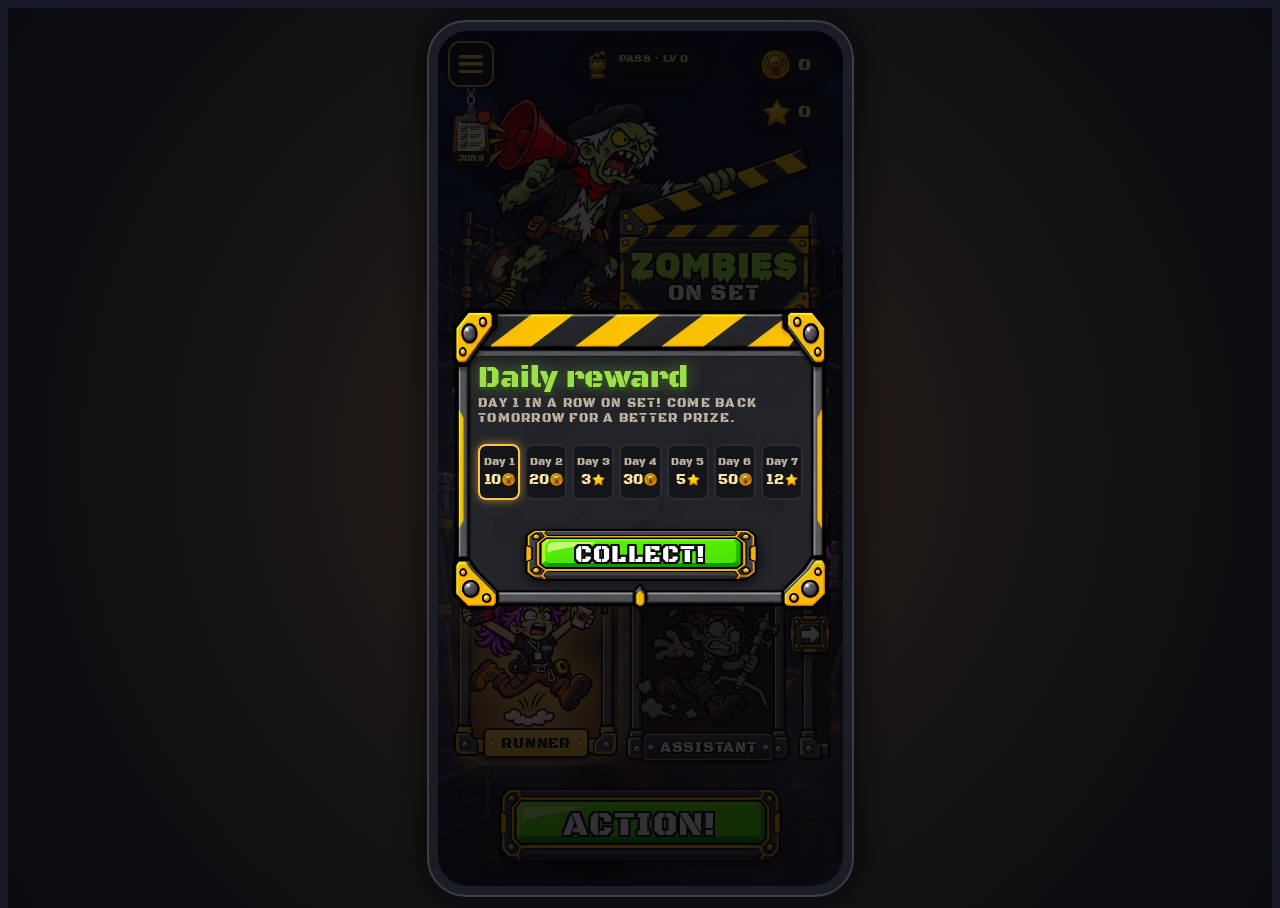
==== zombies.html @ 3d59fd7c "Add files via upload" ====
<!doctype html>
<html lang="es"><head><meta charset="utf-8"><meta name="viewport" content="width=device-width,initial-scale=1,viewport-fit=cover">
<title>Zombies en el set</title>
<meta name="claude:viewport-fit-sides" content="cover">
<link rel="preconnect" href="https://fonts.googleapis.com">
<link rel="stylesheet" href="https://fonts.googleapis.com/css2?family=Black+Ops+One&family=Oswald:wght@500;600;700&family=Nunito:wght@700;800;900&family=Creepster&family=Rubik+Wet+Paint&family=Permanent+Marker&display=swap">
<style>
/* Layout: canvas game — sunset film set backdrop, perspective board in the middle, crew dialogue panel at the bottom; DOM cards for start and game over */
:root{
  --navy:#141826;       /* fondo del plató */
  --plate:#1d2233;      /* paneles */
  --gold:#ffc24a;       /* luz dorada */
  --amber:#ff9a2e;      /* gelatina CTO */
  --cream:#fff3dc;      /* texto */
  --f-title:"Black Ops One","Oswald","Arial Narrow",sans-serif;
  --f-body:"Nunito","Segoe UI",system-ui,sans-serif;
  --f-logo:"Black Ops One","Impact",sans-serif;--f-creep:"Creepster","Impact",sans-serif;
  color-scheme:dark;
}
[hidden]{display:none!important}
html,body{height:100%}
body{background:var(--navy);color:var(--cream);font-family:var(--f-body);overflow:hidden;
  -webkit-user-select:none;user-select:none;-webkit-tap-highlight-color:transparent;touch-action:manipulation;overscroll-behavior:none}
.stage{position:relative;height:100%;width:100%}
#c{touch-action:none}
:root{--ic-rank:url("[data-uri]");--ic-maps:url("[data-uri]");--ic-ranks:url("[data-uri]");--ic-help:url("[data-uri]");--ic-daily:url("[data-uri]");;}
.icn{display:block;width:42px;height:42px;background:center/contain no-repeat}
.r-head .icn{width:46px;height:46px;flex:none;filter:drop-shadow(0 2px 4px rgba(0,0,0,.6))}
.start,.card,.rank{box-sizing:border-box}
html{font-synthesis-weight:none}
.mgrid{max-height:52vh;overflow-y:auto}
canvas{display:block;width:100%;height:100%}
.card{position:absolute;inset:0;display:flex;align-items:flex-end;justify-content:center;
  padding-block:20px 28px;padding-left:max(16px,env(safe-area-inset-left,0px));padding-right:max(16px,env(safe-area-inset-right,0px));
  background:linear-gradient(to top,rgba(10,12,20,.92),rgba(10,12,20,.55) 55%,rgba(10,12,20,.15))}
.box{width:100%;max-width:440px;background:linear-gradient(180deg,#232a3f,#171b29);border:2px solid #3a4260;border-radius:24px;
  box-shadow:0 0 0 1px rgba(255,194,74,.18),0 20px 50px rgba(0,0,0,.55);padding:22px 22px 24px;display:flex;flex-direction:column;gap:10px}
.eyebrow{font-family:var(--f-title);font-weight:600;font-size:14px;letter-spacing:.14em;text-transform:uppercase;color:var(--gold)}
.box h1{margin:0;font-family:var(--f-logo);font-weight:400;font-size:clamp(58px,17vw,84px);line-height:.95;color:#ffe6a6;
  text-shadow:0 0 24px rgba(255,194,74,.55),0 3px 0 #8a4a14}
.box p{margin:0;font-size:17px;line-height:1.4;font-weight:700;color:#e6dccb}
.stats{display:flex;flex-wrap:wrap;gap:4px 18px;font-family:var(--f-title);font-size:15px;letter-spacing:.08em;text-transform:uppercase;color:#a9a2b8}
.stats b{color:var(--cream);font-variant-numeric:tabular-nums}
.btn{appearance:none;align-self:flex-start;border:0;border-radius:16px;background:linear-gradient(180deg,#ffd76a,#f5a623);color:#2a1a08;
  font-family:var(--f-title);font-weight:700;font-size:22px;letter-spacing:.06em;text-transform:uppercase;padding:13px 26px;cursor:pointer;margin-top:4px;
  box-shadow:0 5px 0 #a86412,0 10px 24px rgba(255,166,35,.35)}
.btn:active{transform:translateY(3px);box-shadow:0 2px 0 #a86412}
/* botones de chapa: imagen en 9 piezas, el texto lo pone el juego */
.btn{background:none;border:0;border-image:var(--img0) 46 fill / 17px / 0 stretch;box-shadow:none;filter:drop-shadow(0 4px 0 rgba(20,8,2,.85)) drop-shadow(0 8px 14px rgba(0,0,0,.45));color:#0b0b0b;text-shadow:0 1px 0 rgba(255,255,255,.35)}
.btn:active{box-shadow:none;transform:translateY(3px);filter:drop-shadow(0 1px 0 rgba(20,8,2,.85))}
.btn:focus-visible{outline:3px solid #fff;outline-offset:3px}
.start{position:absolute;inset:0;display:flex;flex-direction:column;align-items:center;justify-content:flex-end;gap:10px;overflow:hidden;
  padding-block:20px 22px;padding-left:max(16px,env(safe-area-inset-left,0px));padding-right:max(16px,env(safe-area-inset-right,0px));
  background:linear-gradient(to top,rgba(8,6,10,.7) 0%,rgba(8,6,10,.25) 28%,rgba(8,6,10,0) 48%)}
.logo{position:absolute;left:50%;top:max(66px,7%);transform:translateX(-50%);width:min(88%,420px);padding:0;border:0;background:transparent;cursor:pointer;display:block;
  filter:drop-shadow(0 14px 22px rgba(0,0,0,.6));transition:transform .15s}
.logo:hover{transform:translateX(-50%) scale(1.02)}.logo:active{transform:translateX(-50%) scale(.98)}
.logo:focus-visible{outline:3px solid #fff;outline-offset:4px;border-radius:12px}
.logo-img{display:block;width:100%;height:auto;max-width:100%}
.logo-txt{position:absolute;display:flex;white-space:nowrap;overflow:visible;flex-direction:column;align-items:center;justify-content:center;transform:rotate(-2deg);line-height:.9;text-align:center;pointer-events:none}
.logo .l1,.logo .l2{font-family:'Rubik Wet Paint','Creepster',Impact,sans-serif;font-size:clamp(22px,7vw,34px);text-transform:uppercase;color:#ff9a1f;margin-top:2px;-webkit-text-stroke:2.5px #3a1204;paint-order:stroke fill;text-shadow:0 3px 0 #3a1204,0 0 12px rgba(255,150,40,.5)}
.logo .l1{font-family:'Rubik Wet Paint','Creepster',Impact,sans-serif;font-size:clamp(34px,11vw,54px);text-transform:uppercase;letter-spacing:.01em;color:#a6f23a;-webkit-text-stroke:3px #10240a;paint-order:stroke fill;text-shadow:0 3px 0 #10240a,0 0 14px rgba(150,240,60,.55)}
.logo .l2{font-family:var(--f-creep);font-size:clamp(30px,9vw,44px);color:#ffcf5a;text-shadow:0 3px 0 #7a2a10,0 0 18px rgba(255,170,60,.5)}
.rank-btn{position:absolute;top:12px;left:12px;z-index:2;display:flex;align-items:center;gap:6px;height:42px;padding:0 14px;border-radius:999px;cursor:pointer;
  background:rgba(10,8,14,.72);border:1px solid rgba(255,194,74,.5);color:#ffd76a;font-family:var(--f-title);font-weight:700;font-size:14px;letter-spacing:.08em;text-transform:uppercase}
.go-row{display:flex;align-items:center;justify-content:center;gap:10px;width:100%;max-width:400px}
.go-row .btn.go{margin:0}
.maps-btn{display:flex;align-items:center;gap:6px;height:44px;padding:0 14px;border-radius:999px;cursor:pointer;flex:none;
  background:rgba(10,8,14,.78);border:2px solid #9be04a;color:#c8f59a;font-family:var(--f-title);font-weight:700;font-size:14px;letter-spacing:.1em;text-transform:uppercase;
  box-shadow:0 0 18px rgba(150,230,80,.35)}
.maps-btn:focus-visible{outline:2px solid #fff;outline-offset:2px}
.m-total{margin:0;font-family:var(--f-title);font-size:14px;letter-spacing:.1em;text-transform:uppercase;color:#ffe7a3}
.mgrid{display:grid;grid-template-columns:repeat(4,minmax(0,1fr));gap:8px}
.mcell{appearance:none;display:flex;flex-direction:column;align-items:center;justify-content:center;gap:2px;min-height:64px;padding:6px 2px;border-radius:14px;cursor:pointer;
  background:rgba(255,255,255,.06);border:1px solid rgba(255,255,255,.14);color:#fff3dc;font-family:var(--f-title)}
.mcell:hover{border-color:#ffc24a}.mcell:focus-visible{outline:2px solid #fff;outline-offset:2px}
.mcell .mn{font-weight:700;font-size:22px;line-height:1;font-variant-numeric:tabular-nums}
.mcell .ms{display:flex;gap:1px;font-size:13px;line-height:1}
.mcell .ms i{font-style:normal;color:rgba(255,243,220,.22)}.mcell .ms i.on{color:#ffc24a}
.rank-btn:focus-visible{outline:2px solid #fff;outline-offset:2px}
.rank{position:absolute;inset:0;z-index:5;display:flex;align-items:center;justify-content:center;background:rgba(6,4,8,.82);
  padding-block:20px;padding-left:max(14px,env(safe-area-inset-left,0px));padding-right:max(14px,env(safe-area-inset-right,0px))}
.rbox{width:100%;max-width:400px;max-height:100%;overflow:auto;box-sizing:border-box;display:flex;flex-direction:column;gap:12px;padding:18px 18px 20px;border-radius:24px;
  background:linear-gradient(180deg,#2a1d1a,#140d0f);border:2px solid #5a3a22;box-shadow:0 0 0 2px #0c0708,0 24px 60px rgba(0,0,0,.7),inset 0 0 50px rgba(150,230,80,.08)}
.r-head{display:flex;align-items:center;gap:12px}
.r-head h2{margin:0;font-family:var(--f-logo);font-weight:400;font-size:30px;line-height:1;color:#9be04a;text-shadow:0 3px 0 #2b4a12,0 0 18px rgba(150,230,80,.45)}
.r-sub{margin:2px 0 0;font-family:var(--f-title);font-size:12.5px;letter-spacing:.1em;text-transform:uppercase;color:#bfb3a0}
.r-list{list-style:none;margin:0;padding:0;display:flex;flex-direction:column;gap:6px;counter-reset:r}
.r-list li{display:grid;grid-template-columns:34px 1fr auto;align-items:center;gap:10px;padding:8px 12px;border-radius:12px;background:rgba(255,255,255,.05);
  font-family:var(--f-title);color:#f3e6c8;font-variant-numeric:tabular-nums}
.r-list li .p{font-weight:700;font-size:18px;color:#bfb3a0;text-align:center}
.r-list li .n{font-weight:700;font-size:22px;letter-spacing:.22em}
.r-list li .e{font-size:15px;letter-spacing:.06em;text-transform:uppercase;color:#d9cdb8}
.r-list li .e b{font-size:20px;color:#ffe7a3}
.r-list li:nth-child(1){background:linear-gradient(90deg,rgba(255,194,74,.32),rgba(255,194,74,.08))}
.r-list li:nth-child(1) .p{color:#ffc24a}.r-list li:nth-child(2) .p{color:#d8dde6}.r-list li:nth-child(3) .p{color:#e09a5a}
.r-list li.me{outline:2px solid #9be04a;box-shadow:0 0 18px rgba(150,230,80,.35)}
.r-empty{margin:4px 0;font-size:16px;line-height:1.4;font-weight:700;color:#d9cdb8;text-align:center}
.r-entry{display:flex;flex-direction:column;align-items:center;gap:12px;padding:6px 0 4px}
.slots{display:flex;gap:12px}
.slot{display:flex;flex-direction:column;align-items:center;gap:4px}
.slot button{appearance:none;width:58px;height:40px;border-radius:12px;border:1px solid rgba(255,255,255,.18);background:#262b3c;color:#fff;cursor:pointer;display:flex;align-items:center;justify-content:center}
.slot button:focus-visible{outline:2px solid #fff;outline-offset:2px}
.slot .ch{width:58px;height:70px;display:flex;align-items:center;justify-content:center;border-radius:12px;background:#0c0809;border:2px solid #9be04a;
  font-family:var(--f-logo);font-size:48px;color:#9be04a;text-shadow:0 0 14px rgba(150,230,80,.6)}
.r-actions{display:flex;gap:10px;align-items:center}
.r-actions .btn,.r-close{align-self:center;margin:0}
.pbox{gap:12px}.pbtn{align-self:stretch;margin:0;text-align:center}.pexit{border-image-source:var(--img1)}
.rbox .ghost{appearance:none;align-self:center;background:none;border:0;border-image:var(--img1) 46 fill / 15px / 0 stretch;filter:drop-shadow(0 3px 0 rgba(20,8,2,.85));
  color:#0b0b0b;text-shadow:0 1px 0 rgba(255,255,255,.35);font-family:'Black Ops One',var(--f-title);font-weight:400;font-size:14px;letter-spacing:.04em;padding:11px 22px;margin-top:2px}
.rbox .ghost:active{transform:translateY(2px);filter:drop-shadow(0 1px 0 rgba(20,8,2,.85))}
.snd-btn.snd-wide.pexit{background:none;border:0;border-radius:0;color:#0b0b0b;border-image:var(--img1) 46 fill / 17px / 0 stretch;padding:13px 26px}
.snd-btn.snd-wide.off{color:#0b0b0b;opacity:.7}
.snd-btn{position:absolute;top:60px;right:12px;z-index:2;width:42px;height:42px;display:flex;align-items:center;justify-content:center;border-radius:999px;cursor:pointer;
  background:rgba(10,8,14,.72);border:1px solid rgba(255,255,255,.16);color:#ffd76a}
.snd-btn .off-i,.snd-btn.off .on-i{display:none}.snd-btn.off .off-i{display:block}.snd-btn.off{color:#8a8578}
.snd-btn:focus-visible{outline:2px solid #fff;outline-offset:2px}
.help-btn{position:absolute;top:60px;left:12px;z-index:2;width:42px;height:42px;display:flex;align-items:center;justify-content:center;border-radius:999px;cursor:pointer;
  background:rgba(10,8,14,.72);border:1px solid rgba(255,194,74,.5);color:#ffd76a;font-family:var(--f-title);font-weight:800;font-size:22px;line-height:1}
.help-btn:focus-visible{outline:2px solid #fff;outline-offset:2px}
.daily-btn{position:absolute;top:60px;left:62px;z-index:2;display:flex;align-items:center;gap:6px;height:42px;padding:0 12px;border-radius:999px;cursor:pointer;background:rgba(10,8,14,.72);border:1px solid rgba(166,242,58,.6);color:#a6f23a;font-family:var(--f-title);font-size:13px;letter-spacing:.06em;text-transform:uppercase}
.daily-btn .dot{width:9px;height:9px;border-radius:50%;background:#ff4a3a;box-shadow:0 0 8px #ff4a3a;animation:dpulse 1.2s ease-in-out infinite}
.daily-btn.done{color:#bfb3a0;border-color:rgba(255,255,255,.2)}.daily-btn.done .dot{background:#a6f23a;box-shadow:none;animation:none}
@keyframes dpulse{50%{opacity:.35}}
.daily-btn:focus-visible{outline:2px solid #fff;outline-offset:2px}
.start>.rank-btn,.start>.help-btn,.start>.daily-btn,.start>.snd-btn,.start>.langs{display:none!important}
.menu-btn{position:absolute;top:10px;left:10px;z-index:3;width:50px;height:50px;display:flex;align-items:center;justify-content:center;cursor:pointer;background:none;border:0;border-image:var(--img1) 46 fill / 13px / 0 stretch;padding:0;filter:drop-shadow(0 3px 0 rgba(20,8,2,.85)) drop-shadow(0 4px 8px rgba(0,0,0,.5));transition:transform .12s}
.menu-btn:active{transform:scale(.92)}
.menu-btn .dot{position:absolute;top:7px;right:7px;width:9px;height:9px;border-radius:50%;background:#ff4a3a;box-shadow:0 0 8px #ff4a3a;animation:dpulse 1.2s ease-in-out infinite}
.menu-btn .dot[hidden]{display:none}
.menu-btn:focus-visible{outline:2px solid #fff;outline-offset:2px}
#menu{align-items:flex-start;justify-content:flex-start;padding:12px}
#menu .rbox{max-width:300px;gap:8px;animation:mslide .18s ease-out}
@keyframes mslide{from{transform:translateX(-24px);opacity:0}}
.mitem{appearance:none;display:flex;align-items:center;gap:12px;width:100%;padding:11px 12px;border-radius:14px;background:rgba(255,255,255,.04);border:1px solid #3a2a1c;color:#fff3dc;font-family:var(--f-title);font-size:16px;letter-spacing:.04em;text-transform:uppercase;text-align:left;cursor:pointer}
.mitem:hover{border-color:#ffc24a}.mitem:focus-visible{outline:2px solid #fff;outline-offset:2px}
.mitem .ic{width:42px;height:42px;flex:none;display:flex;align-items:center;justify-content:center;filter:drop-shadow(0 2px 3px rgba(0,0,0,.6))}
.mitem small{display:block;font-family:var(--f-body);font-size:12px;font-weight:700;letter-spacing:0;text-transform:none;color:#bfb3a0;margin-top:2px}
.mitem .badge{margin-left:auto;width:10px;height:10px;border-radius:50%;background:#ff4a3a;box-shadow:0 0 8px #ff4a3a;flex:none}
.mitem .badge.ok{background:#a6f23a;box-shadow:none}
#menu .langs{position:static;align-self:stretch;justify-content:space-between}
#menu .snd-btn{position:static;width:100%;height:auto;border-radius:14px;justify-content:flex-start;gap:12px;padding:11px 12px;background:rgba(255,255,255,.04);border:1px solid #3a2a1c;color:#fff3dc;font-family:var(--f-title);font-size:16px;letter-spacing:.04em;text-transform:uppercase}
#menu .snd-btn.off{color:#8a8578}
#menu .snd-btn .off-i{display:none}#menu .snd-btn.off .on-i{display:none}#menu .snd-btn.off .off-i{display:block}
.box #cBtn{align-self:center}
.box .share-btn{display:inline-flex;align-items:center;gap:8px;align-self:center;appearance:none;background:none;border:0;border-image:var(--img1) 46 fill / 15px / 0 stretch;filter:drop-shadow(0 3px 0 rgba(20,8,2,.85));color:#0b0b0b;text-shadow:0 1px 0 rgba(255,255,255,.35);font-family:'Black Ops One',var(--f-title);font-weight:400;font-size:15px;letter-spacing:.04em;padding:11px 24px;cursor:pointer}
.box .share-btn[hidden]{display:none!important}
.gbox{gap:10px;max-width:380px}
.g-step{display:flex;align-items:center;gap:10px}
.g-step::before{content:'';width:40px;height:40px;flex:none;background:var(--ic-help) center/contain no-repeat;filter:drop-shadow(0 2px 4px rgba(0,0,0,.6))}
.g-step{font-family:var(--f-title);font-weight:700;font-size:13px;letter-spacing:.12em;text-transform:uppercase;color:#bfb3a0;margin:0}
.g-art{height:150px;border-radius:18px;background:radial-gradient(ellipse at 50% 60%,rgba(255,194,74,.18),rgba(0,0,0,0) 70%),#0d090b;border:1px solid #3a2a1c;display:flex;align-items:center;justify-content:center;gap:8px;padding:10px;box-sizing:border-box;touch-action:pan-y;overflow:hidden}
.g-art img{max-height:100%;max-width:30%;object-fit:contain;filter:drop-shadow(0 6px 10px rgba(0,0,0,.6))}
.g-art .ar{color:#ffd76a;font-size:28px;font-weight:800;font-family:var(--f-title)}
.g-art .x{color:#ff5a4a;font-size:34px;font-weight:900;font-family:var(--f-title)}
.g-title{margin:2px 0 0;font-family:var(--f-logo);font-weight:400;font-size:25px;line-height:1.05;color:#9be04a;text-shadow:0 3px 0 #2b4a12,0 0 14px rgba(150,230,80,.4)}
.g-text{margin:0;color:#efe4cf;font-family:var(--f-body,inherit);font-weight:700;font-size:16px;line-height:1.4;min-height:5.6em}
.g-dots{display:flex;justify-content:center;gap:7px}
.g-dots i{width:9px;height:9px;border-radius:50%;background:#4a3a2a}
.g-dots i.on{background:#ffc24a;box-shadow:0 0 8px rgba(255,194,74,.7)}
.g-nav{display:flex;justify-content:space-between;align-items:center;gap:8px}
.g-nav .btn{margin:0;font-size:18px;padding:10px 22px}
.snd-btn.snd-wide{position:static;width:auto;height:auto;gap:10px;border-radius:16px}
.h-bal{margin-left:auto;display:flex;align-items:center;gap:6px;font-family:var(--f-title);font-size:20px;color:#ffe7a3}
.hlist{display:flex;flex-direction:column;gap:8px}
.hitem{appearance:none;display:grid;grid-template-columns:40px 1fr auto;align-items:center;gap:10px;width:100%;padding:10px 12px;border-radius:14px;cursor:pointer;text-align:left;
  background:rgba(255,255,255,.06);border:1px solid rgba(255,255,255,.14);color:#f3e6c8;font-family:var(--f-body)}
.hitem:hover{border-color:#ffc24a}.hitem:focus-visible{outline:2px solid #fff;outline-offset:2px}
.hitem[disabled]{opacity:.42;cursor:default}
.hitem .ic{width:40px;height:40px;border-radius:12px;display:flex;align-items:center;justify-content:center;background:rgba(255,194,74,.14)}
.hitem .tx{display:flex;flex-direction:column;gap:2px;min-width:0}
.hitem .tx b{font-family:var(--f-title);font-weight:700;font-size:17px;letter-spacing:.04em;color:#fff3dc}
.hitem .tx span{font-size:13px;font-weight:700;color:#bfb3a0;line-height:1.25}
.hitem .pr{display:flex;flex-direction:column;align-items:flex-end;gap:3px;font-family:var(--f-title);font-weight:700;font-size:16px;color:#ffe7a3;white-space:nowrap}
.hitem .pr small{font-size:11.5px;color:#bfb3a0;font-weight:600}
.hitem.alt{grid-template-columns:40px 1fr;padding:8px 12px;margin-top:-4px;background:rgba(255,255,255,.03)}
.ghost{appearance:none;border:0;background:transparent;color:#bfb3a0;font-family:var(--f-title);font-weight:600;font-size:16px;letter-spacing:.06em;text-transform:uppercase;padding:12px 10px;cursor:pointer}
.ghost:focus-visible{outline:2px solid #fff;outline-offset:2px}
.langs{position:absolute;top:12px;right:12px;display:flex;gap:4px;padding:4px;border-radius:999px;background:rgba(10,8,14,.72);border:1px solid rgba(255,255,255,.16);z-index:2}
.langs button{appearance:none;border:0;min-width:38px;height:34px;border-radius:999px;background:transparent;color:#d9cdb8;font-family:var(--f-title);font-weight:700;font-size:14px;letter-spacing:.06em;cursor:pointer}
.langs button.on{background:#ffc24a;color:#2a1a08}
.langs button:focus-visible{outline:2px solid #fff;outline-offset:1px}
.pick-t{margin:0;font-family:var(--f-title);font-weight:600;font-size:15px;letter-spacing:.14em;text-transform:uppercase;color:#f3e6c8}
.picks{display:flex;gap:12px;width:100%;max-width:400px;overflow-x:auto;touch-action:pan-x;overscroll-behavior-x:contain;scroll-behavior:smooth;scroll-snap-type:x mandatory;padding:8px 2px 6px;scrollbar-width:none;-webkit-overflow-scrolling:touch}
.picks::-webkit-scrollbar{display:none}
.picks .pick{flex:0 0 42%;scroll-snap-align:start}
.pick-wrap{position:relative;width:100%;max-width:400px}
.pk-arr{position:absolute;top:50%;left:-4px;transform:translateY(-50%);z-index:3;width:36px;height:56px;border-radius:12px;border:1px solid rgba(255,194,74,.5);
  background:rgba(10,8,14,.82);color:#ffd76a;display:flex;align-items:center;justify-content:center;cursor:pointer;touch-action:manipulation}
.pk-arr.r{left:auto;right:-4px}.pk-arr[disabled]{opacity:0;pointer-events:none}
.pk-arr:focus-visible{outline:2px solid #fff;outline-offset:2px}
.swipe{margin:-4px 0 0;font-family:var(--f-title);font-size:12px;letter-spacing:.14em;text-transform:uppercase;color:#bfb3a0}
.pick .nm{position:absolute;left:0;right:0;bottom:8px;font-family:var(--f-title);font-weight:700;font-size:14px;letter-spacing:.1em;text-transform:uppercase;color:#f3e6c8;text-shadow:0 2px 4px #000}
.pick .lk{position:absolute;inset:0;display:flex;flex-direction:column;align-items:center;justify-content:center;gap:6px;background:rgba(8,6,10,.45);border-radius:18px}
.pick .lk .pr{display:flex;align-items:center;gap:6px;padding:6px 12px;border-radius:999px;background:rgba(10,8,14,.85);border:1px solid rgba(255,210,63,.5);font-family:var(--f-title);font-weight:700;font-size:18px;color:#ffe7a3}
.pick.locked img{filter:grayscale(1) brightness(.35)}
.b-img{display:block;align-self:center;height:min(30vh,220px);max-width:100%;object-fit:contain;filter:drop-shadow(0 0 18px rgba(255,190,80,.6))}
.pick{appearance:none;position:relative;display:flex;flex-direction:column;align-items:center;justify-content:center;gap:0;cursor:pointer;
  min-width:0;width:100%;height:min(31vh,250px);padding:8px 6px 10px;border-radius:20px;border:2px solid rgba(255,255,255,.14);
  background:radial-gradient(120% 80% at 50% 100%,rgba(60,40,30,.9),rgba(20,14,18,.92));color:#d9cdb8;transition:transform .15s,border-color .15s,box-shadow .15s}
.pick img{display:block;width:100%;max-width:100%;min-height:0;flex:1;object-fit:contain;filter:grayscale(.55) brightness(.62);transition:filter .2s,transform .2s}
.pick span{font-family:var(--f-title);font-weight:700;font-size:20px;letter-spacing:.12em;text-transform:uppercase}
.pick.on{border-color:#ffc24a;color:#fff3dc;transform:translateY(-4px);
  box-shadow:0 0 0 2px rgba(255,194,74,.35),0 0 34px rgba(255,170,60,.65),inset 0 0 40px rgba(255,170,60,.25);
  background:radial-gradient(120% 85% at 50% 95%,rgba(255,170,60,.55),rgba(60,24,14,.92) 62%)}
.pick.on img{filter:drop-shadow(0 0 14px rgba(255,200,90,.95)) brightness(1.08);transform:scale(1.06);animation:glow 1.6s ease-in-out infinite}
@keyframes glow{50%{filter:drop-shadow(0 0 24px rgba(255,220,120,1)) brightness(1.15)}}
.pick:focus-visible{outline:3px solid #fff;outline-offset:3px}
.badges{display:flex;gap:6px;justify-content:center;align-items:center;padding:4px 10px;border-radius:999px;background:rgba(10,8,14,.55);border:1px solid rgba(255,194,74,.25);cursor:pointer;appearance:none}
.badges img{width:32px;height:32px;display:block}
.badges img.off{filter:grayscale(1) brightness(.85);opacity:.45}
.badges:focus-visible{outline:2px solid #fff;outline-offset:2px}
.go-row{display:flex;gap:10px;align-items:center;justify-content:center}
.go-row{width:100%;max-width:400px}
.go-row.two #stGo{flex:none;font-size:16px;padding:15px 22px;white-space:nowrap}
.go-row.two .btn.go.new{flex:1 1 auto;min-width:0;max-width:130px;font-size:12px;line-height:1.1;padding:9px 16px;white-space:normal;align-self:stretch}
.btn{font-family:'Black Ops One',var(--f-title);font-weight:400;letter-spacing:.04em}
.pexit{font-family:'Black Ops One',var(--f-title);font-weight:400}
.btn.go.new{border-image-source:url("[data-uri]");color:#0b0b0b;text-shadow:0 1px 0 rgba(255,255,255,.3)}
.bgrid{display:grid;grid-template-columns:1fr 1fr;gap:8px}
.bitem{display:flex;align-items:center;gap:8px;padding:8px;border-radius:14px;background:rgba(255,255,255,.04);border:1px solid #3a2a1c}
.bitem img{width:54px;height:54px;flex:none}
.bitem.off img{filter:grayscale(1) brightness(.85);opacity:.5}
.bitem b{display:block;color:#efe4cf;font-family:var(--f-title);font-size:14px;line-height:1.15}
.bitem small{display:block;color:#bfb3a0;font-family:var(--f-title);font-size:11px;letter-spacing:.08em;text-transform:uppercase}
@media (max-height:700px){.swipe{display:none}.pick-t{display:none}.badges img{width:27px;height:27px}.badges{padding:3px 8px}}
.st-stats{display:flex;gap:18px;font-family:var(--f-title);font-size:14px;letter-spacing:.1em;text-transform:uppercase;color:#bfb3a0}
.st-stats b{color:#ffe7a3}
.btn.go{align-self:center;font-size:26px;padding:12px 44px;margin-top:2px}
@media (prefers-reduced-motion:reduce){.pick.on img{animation:none}}

/* ===== estilo nuevo: pantalla de inicio y ventanas ===== */
:root{--u-btnG:url([data-uri]);--u-btnGp:url([data-uri]);--u-btnO:url([data-uri]);--u-btnOp:url([data-uri]);--u-btnR:url([data-uri]);--u-btnRp:url([data-uri]);--u-sq:url([data-uri]);--u-sqp:url([data-uri]);--u-icMenu:url([data-uri]);--u-icArrow:url([data-uri]);--u-frameN:url([data-uri]);--u-frameS:url([data-uri]);--u-lock:url([data-uri]);--u-trophy:url([data-uri]);--u-rplate:url([data-uri]);--u-win:url([data-uri]);--u-row:url([data-uri]);--u-close:url([data-uri]);}
.logo{width:min(84%,400px)}
.logo-txt{transform:none}
.logo .l1{color:#a6f23a;-webkit-text-stroke:0;text-shadow:0 3px 0 #0b0b0d,2px 0 0 #0b0b0d,-2px 0 0 #0b0b0d,0 -2px 0 #0b0b0d,2px 2px 0 #0b0b0d,-2px 2px 0 #0b0b0d,0 0 14px rgba(150,240,60,.45)}
.logo .l2{color:#ffffff;font-family:'Black Ops One',var(--f-title);font-size:clamp(16px,5vw,24px);letter-spacing:.04em;-webkit-text-stroke:0;text-shadow:0 2px 0 #0b0b0d,2px 0 0 #0b0b0d,-2px 0 0 #0b0b0d,0 -2px 0 #0b0b0d}
.btn{border:0 solid transparent;border-image:var(--u-btnG) 50% 28% 50% 28% fill / 50% 20px 50% 20px stretch;color:#fff;text-shadow:0 2px 0 #0b0b0d,2px 0 0 #0b0b0d,-2px 0 0 #0b0b0d,0 -2px 0 #0b0b0d,2px 2px 0 #0b0b0d,-2px 2px 0 #0b0b0d,2px -2px 0 #0b0b0d,-2px -2px 0 #0b0b0d;filter:drop-shadow(0 4px 6px rgba(0,0,0,.55));padding-left:30px;padding-right:30px}
.btn:active{border-image-source:var(--u-btnGp);filter:drop-shadow(0 2px 3px rgba(0,0,0,.55));transform:translateY(2px)}
.btn.go{border-image-width:50% 28px 50% 28px;padding:16px 50px}
.btn.go.new{border-image-source:var(--u-btnR);color:#fff;text-shadow:0 2px 0 #0b0b0d,2px 0 0 #0b0b0d,-2px 0 0 #0b0b0d,0 -2px 0 #0b0b0d}
.btn.go.new:active{border-image-source:var(--u-btnRp)}
.pexit,.rbox .ghost,.snd-btn.snd-wide.pexit,.box .share-btn{border:0 solid transparent;border-image:var(--u-btnO) 50% 28% 50% 28% fill / 50% 18px 50% 18px stretch;color:#fff;text-shadow:0 2px 0 #0b0b0d,2px 0 0 #0b0b0d,-2px 0 0 #0b0b0d,0 -2px 0 #0b0b0d,2px 2px 0 #0b0b0d,-2px 2px 0 #0b0b0d;padding-left:26px;padding-right:26px}
.pexit:active,.rbox .ghost:active,.box .share-btn:active{border-image-source:var(--u-btnOp)}
.menu-btn{z-index:5;border:0;border-image:none;width:46px;height:46px;border-radius:12px;background:#0f1014;box-shadow:inset 0 0 0 2px rgba(255,194,74,.85),0 3px 6px rgba(0,0,0,.55);filter:none}
.menu-btn::before{content:'';width:24px;height:18px;background:linear-gradient(#ffd76a,#ffd76a) 0 0/100% 3.5px no-repeat,linear-gradient(#ffd76a,#ffd76a) 0 50%/100% 3.5px no-repeat,linear-gradient(#ffd76a,#ffd76a) 0 100%/100% 3.5px no-repeat;border-radius:2px}
.menu-btn>*{display:none}
.menu-btn:active{background:var(--u-icMenu) center 55%/42% auto no-repeat,var(--u-sqp) center/100% 100% no-repeat;transform:none}
.menu-btn svg{display:none}
.pk-arr{border:0;border-radius:0;width:42px;height:40px;background:var(--u-icArrow) center/50% auto no-repeat,var(--u-sq) center/100% 100% no-repeat;box-shadow:none;filter:drop-shadow(0 3px 4px rgba(0,0,0,.6))}
.pk-arr:not(.r){transform:translateY(-50%) scaleX(-1)}
.pk-arr:active{background:var(--u-icArrow) center/46% auto no-repeat,var(--u-sqp) center/100% 100% no-repeat}
.pk-arr svg{display:none}
.pick{border:4px solid transparent;border-image:var(--u-frameN) 86 / 30px stretch;border-radius:6px;background-clip:padding-box;box-shadow:none}
.pick.on{border-image-source:var(--u-frameS);box-shadow:none;filter:drop-shadow(0 0 12px rgba(255,190,60,.75))}
.pick .lk{border-radius:6px}
.pick .nm{bottom:24px}.pick{padding-bottom:30px}
.ulock{display:block;width:40px;height:52px;background:var(--u-lock) center/contain no-repeat;filter:drop-shadow(0 3px 4px rgba(0,0,0,.7))}
.ucoin{display:inline-block;width:22px;height:22px;background:var(--u-coin) center/contain no-repeat;vertical-align:middle}
.badges{border:0 solid transparent;border-radius:0;background:none;border-image:var(--u-rplate) 0 87 fill / 0 30px stretch;padding:6px 34px;min-height:44px}
#tCoins,#tBest{display:none}
.st-stats{gap:12px}
.st-stats>span{display:flex;align-items:center;gap:7px;padding:3px 14px 3px 5px;background:#141519;border:3px solid #0b0b0d;border-radius:999px;box-shadow:inset 0 2px 0 rgba(0,0,0,.5);font-size:16px}
.st-stats>span[hidden]{display:none}
.st-stats>span:first-child::before{content:'';width:26px;height:26px;background:var(--u-coin) center/contain no-repeat}
#stBestWrap::before{content:'';width:22px;height:30px;background:var(--u-trophy) center/contain no-repeat}
.rbox{position:relative;background:none;border:0 solid transparent;border-radius:0;box-shadow:none;border-image:var(--u-win) 81 78 78 78 fill / 52px 40px 40px 40px round;padding:56px 26px 28px}
.r-list li,.mitem,.bitem,.hitem,#menu .snd-btn{background:none;border:0 solid transparent;border-radius:0;border-image:var(--u-row) 32 48 fill / 13px 20px stretch;box-shadow:none}
.r-list li:nth-child(1){background:none;filter:drop-shadow(0 0 8px rgba(255,194,74,.55))}
.mitem:hover{border-color:transparent;filter:brightness(1.15)}
.bitem{border-image-width:12px 12px;padding:8px 10px;gap:6px}.bitem img{width:44px;height:44px}.bitem small{font-size:10px;letter-spacing:.04em}
.r-close,#mnClose{position:absolute;top:6px;right:6px;z-index:2;width:44px;height:44px;min-width:0;padding:0;margin:0;font-size:0;color:transparent;text-shadow:none;border:0;border-image:none;background:var(--u-close) center/contain no-repeat;filter:drop-shadow(0 3px 4px rgba(0,0,0,.6))}
.r-close:active,#mnClose:active{transform:scale(.9);border-image:none}

/* vestuario */
.picks .pick{flex:0 0 calc(50% - 6px)}

.skins-btn{display:none!important;align-items:center;gap:8px;margin:0;font-size:15px;padding:11px 28px;appearance:none;cursor:pointer;background:none;border:0 solid transparent;border-image:var(--u-btnO) 50% 28% 50% 28% fill / 50% 18px 50% 18px stretch;color:#fff;font-family:'Black Ops One',var(--f-title);letter-spacing:.04em;text-shadow:0 2px 0 #0b0b0d,2px 0 0 #0b0b0d,-2px 0 0 #0b0b0d,0 -2px 0 #0b0b0d;filter:drop-shadow(0 3px 4px rgba(0,0,0,.55))}
.skins-btn:active{border-image-source:var(--u-btnOp);transform:translateY(2px)}
.skins-btn.on{border-image-source:var(--u-btnG)}.skins-btn.on:active{border-image-source:var(--u-btnGp)}
.sgrid{display:grid;grid-template-columns:repeat(3,1fr);gap:8px}
.sgrid .pick{height:150px;border-image-width:20px;padding:6px 4px 22px}
.sgrid .pick .nm{font-size:10px;bottom:14px;letter-spacing:.04em}
.sgrid .pick .lk .pr{font-size:13px;padding:3px 8px}.sgrid .ulock{width:26px;height:34px}.sgrid .ucoin{width:16px;height:16px}
#skins .rbox{max-width:420px}

.st-stats>span:first-child{position:absolute;top:12px;right:12px;z-index:3;padding:4px 16px 4px 6px;font-size:18px;filter:drop-shadow(0 3px 4px rgba(0,0,0,.6))}
.st-stats>span:first-child::before{width:30px;height:30px}
#stStarsWrap{position:absolute;top:60px;right:12px;z-index:3;padding:4px 16px 4px 6px;font-size:18px;filter:drop-shadow(0 3px 4px rgba(0,0,0,.6))}
#stStarsWrap::before{content:'';width:28px;height:28px;background:var(--u-star) center/contain no-repeat}

#stBestWrap{display:none!important}

/* skins bloqueadas: el personaje se ve en penumbra; candado pequeño en la esquina y precio en una placa abajo */
.sgrid .pick.locked img{filter:grayscale(.35) brightness(.55) contrast(1.05)}
.sgrid .pick .lk{inset:auto;left:0;right:0;bottom:30px;background:none;border-radius:0;display:flex;flex-direction:row;justify-content:center;pointer-events:none}
.sgrid .pick .lk .ulock{position:absolute;right:6px;bottom:88px;width:22px;height:29px}
.sgrid .pick .lk .pr{gap:4px;padding:2px 9px 2px 4px;background:#141519;border:2px solid #ffc24a;border-radius:999px;box-shadow:0 2px 0 #0b0b0d,0 0 8px rgba(255,194,74,.35);font-size:13px}
.sgrid .pick .nm{bottom:12px}
.sgrid .pick.locked .nm{color:#bfb3a0}

/* tres tarjetas: Runner, Auxiliar y el disfraz de zombi (skins) */
.picks{gap:8px}
.picks .pick{flex:0 0 44%;min-width:0}

.skin-card .sk-tag{position:absolute;top:8px;right:8px;width:26px;height:26px;border-radius:50%;background:#141519 center/16px no-repeat;border:2px solid #ffc24a;
  background-image:url("data:image/svg+xml,%3Csvg xmlns='http://www.w3.org/2000/svg' viewBox='0 0 24 24' fill='none' stroke='%23fff' stroke-width='2.4' stroke-linecap='round' stroke-linejoin='round'%3E%3Cpath d='M12 7a2 2 0 1 1 2-2c0 1-2 1.5-2 3l9 6.5c.8.6.4 1.5-.5 1.5H3.5c-.9 0-1.3-.9-.5-1.5L12 8'/%3E%3C/svg%3E")}
.skin-card.ph img{filter:grayscale(.2) brightness(.6)}
.btn.go{font-size:34px;padding:18px 64px;min-width:72%}

.skin-card img{filter:drop-shadow(0 4px 6px rgba(0,0,0,.5))!important}

/* nombre en una placa de metal atornillada, a juego con los marcos y el marcador */
.picks .pick .nm,.sgrid .pick .nm{left:50%;right:auto;bottom:9px;transform:translateX(-50%);padding:4px 16px 3px;max-width:88%;white-space:nowrap;overflow:hidden;
  font-family:'Black Ops One',var(--f-title);font-weight:400;font-size:15px;letter-spacing:.05em;text-transform:uppercase;color:#fff;
  text-shadow:0 2px 0 #0b0b0d,1.5px 0 0 #0b0b0d,-1.5px 0 0 #0b0b0d,0 -1.5px 0 #0b0b0d;
  background:radial-gradient(circle at 7px 50%,#d9dbe0 0 2px,#5a5d64 2.6px,transparent 3.2px),radial-gradient(circle at calc(100% - 7px) 50%,#d9dbe0 0 2px,#5a5d64 2.6px,transparent 3.2px),linear-gradient(180deg,#4a4d55,#2a2c31);
  border:2px solid #0b0b0d;border-radius:6px;box-shadow:inset 0 1px 0 rgba(255,255,255,.18),inset 0 0 0 1px rgba(255,194,74,.55),0 2px 3px rgba(0,0,0,.6)}
.picks .pick.on .nm,.sgrid .pick.on .nm{color:#0b0b0d;text-shadow:0 1px 0 rgba(255,255,255,.4);
  background:radial-gradient(circle at 7px 50%,#fff6d0 0 2px,#8a5a00 2.6px,transparent 3.2px),radial-gradient(circle at calc(100% - 7px) 50%,#fff6d0 0 2px,#8a5a00 2.6px,transparent 3.2px),linear-gradient(180deg,#ffd84d,#f2a91a)}
.sgrid .pick .nm{font-size:9.5px;bottom:7px;padding:3px 11px 2px;letter-spacing:.02em}
.sgrid .pick.locked .nm{filter:brightness(.7)}
.sgrid .pick .lk{bottom:28px}

.picks .pick .nm{bottom:-6px}.sgrid .pick .nm{bottom:-6px}

.g-bounce{width:100%;height:100%;display:flex;align-items:center;justify-content:center}.g-bounce svg{height:100%;width:auto;max-width:100%}
.gb-run{animation:gbrun 1.4s linear infinite}@keyframes gbrun{from{stroke-dashoffset:215}to{stroke-dashoffset:0}}

.sk-ic{flex:none;filter:drop-shadow(0 3px 4px rgba(0,0,0,.6))}

/* modo infinito */
.run-ic{display:flex;align-items:center;justify-content:center;width:40px;height:40px;border-radius:50%;background:#141519;border:3px solid #ffc24a;color:#a6f23a;font-style:normal;font-family:'Black Ops One',var(--f-title);font-size:30px;line-height:1;text-shadow:0 2px 0 #0b0b0d}
.rp-list{display:grid;grid-template-columns:repeat(3,1fr);gap:8px;align-items:start}
.rp-card{appearance:none;cursor:pointer;display:flex;flex-direction:column;align-items:center;min-width:0;padding:0;background:none;border:0;color:#fff3dc;text-align:center;transition:transform .12s;animation:rpIn .45s cubic-bezier(.2,1.5,.4,1) both}
@keyframes rpIn{from{opacity:0;transform:translateY(24px) scale(.8)}to{opacity:1;transform:none}}
.rp-card:active{transform:scale(.95)}
.rp-fr{position:relative;display:block;width:100%;aspect-ratio:330/397;background:var(--rc-fr) center/100% 100% no-repeat;filter:drop-shadow(0 4px 5px rgba(0,0,0,.55))}
.rp-card.rare .rp-fr{background-image:var(--rc-frg)}
.rp-card.curse .rp-fr{background-image:var(--rc-frr)}
.rp-card.curse .rp-fr::before{background:radial-gradient(circle at 50% 45%,#5a1616,#1d0707 75%)}
.rp-card.curse b{color:#ff6b55}
.rp-fr::before{content:'';position:absolute;left:13%;right:13%;top:10%;bottom:21%;border-radius:4px;background:radial-gradient(circle at 50% 45%,#3a3f4c,#16181f 75%)}
.rp-card.rare .rp-fr::before{background:radial-gradient(circle at 50% 45%,#6a4a12,#21180a 75%)}
.rp-card .rp-img{position:absolute;left:16%;right:16%;top:13%;bottom:24%;background:center/contain no-repeat;filter:drop-shadow(0 3px 3px rgba(0,0,0,.6))}
.rp-fr em{position:absolute;left:30%;right:30%;bottom:4.5%;height:10%;display:flex;align-items:center;justify-content:center;font-style:normal;font-family:'Black Ops One',var(--f-title);font-size:12px;color:#1b1d24;text-shadow:0 1px 0 rgba(255,255,255,.5)}
.rp-card b{display:block;margin-top:6px;font-family:'Black Ops One',var(--f-title);font-weight:400;font-size:14px;line-height:1.1;color:#ffd76a;text-shadow:0 2px 0 #0b0b0d}
.rp-card.rare b{color:#ffb52e}
.rp-card small{display:block;font-family:var(--f-body);font-weight:700;font-size:11.5px;line-height:1.25;color:#e8dcc4;margin-top:3px}
.rp-have{margin:2px 0 0;font-family:var(--f-body);font-size:12.5px;font-weight:700;color:#bfb3a0;text-align:center}
#runPick .r-head h2{color:#a6f23a}
#runHand .r-head h2{color:#a6f23a}

.ustar{display:inline-block;width:16px;height:16px;background:var(--u-star) center/contain no-repeat;vertical-align:-3px}
.pick .pk-hang{position:absolute;top:-6px;right:14px;z-index:4;display:block;width:64px;height:64px;padding:0;background:none;border:0;cursor:pointer;transform-origin:50% 6px;filter:drop-shadow(0 4px 3px rgba(0,0,0,.6));animation:hangW 2.8s ease-in-out infinite}
.pick .pk-hang:active{scale:.9}
.start #logoBtn{z-index:3}
.side-btns{position:absolute;left:66px;top:9px;z-index:4;display:flex;flex-direction:row;gap:8px;translate:-50% 0}
.side-btns.hang{z-index:4;transform-origin:50% 0;animation:qSw 3.1s ease-in-out infinite}
@keyframes qSw{0%,100%{rotate:6deg}50%{rotate:-6deg}}
.side-btns.hang .sbtn{margin-top:34px;width:46px;height:50px}
.side-btns.hang::before{content:'';position:absolute;left:50%;top:0;width:10px;height:38px;margin-left:-5px;background:radial-gradient(ellipse 4px 5.5px at 50% 5px,transparent 2.4px,#cfd2d8 2.6px,#cfd2d8 3.8px,#0b0b0d 4.4px,transparent 4.8px) 0 0/10px 11px repeat-y}

.sbtn{position:relative;width:50px;height:50px;padding:0;border:0;cursor:pointer;background:var(--ic) center/contain no-repeat;filter:drop-shadow(0 3px 4px rgba(0,0,0,.6));transition:transform .12s}
.sbtn:active{transform:scale(.92)}
.sbtn span{position:absolute;left:50%;bottom:-7px;translate:-50% 0;padding:1px 5px;border-radius:5px;background:#141519;border:1.5px solid #0b0b0d;font-family:'Black Ops One',var(--f-title);font-size:9px;letter-spacing:.03em;color:#ffd76a;white-space:nowrap;text-transform:uppercase}
.pass-bar{position:absolute;top:12px;left:50%;translate:-50% 0;z-index:4;display:flex;align-items:center;gap:6px;width:132px;padding:4px 14px 4px 5px;cursor:pointer;
  background:#141519;border:3px solid #0b0b0d;border-radius:999px;box-shadow:inset 0 2px 0 rgba(0,0,0,.5);filter:drop-shadow(0 3px 4px rgba(0,0,0,.6))}
.pass-bar:active{scale:.95}
.pass-bar::before{content:'';flex:none;width:30px;height:30px;margin-top:0;background:var(--u-trophy) center/contain no-repeat;filter:drop-shadow(0 2px 2px rgba(0,0,0,.6))}
.pass-bar .pb-tx{flex:1;display:flex;flex-direction:column;gap:3px;margin-top:0;min-width:0}
.pass-bar span{font-family:'Black Ops One',var(--f-title);font-size:11px;letter-spacing:.04em;color:#ffd76a;text-shadow:0 1px 0 #0b0b0d;text-align:left;white-space:nowrap}
.pass-bar i{position:relative;display:block;height:8px;border-radius:4px;background:#0b0b0d;border:1px solid #0b0b0d;box-shadow:inset 0 1px 2px rgba(0,0,0,.8);overflow:hidden}
.pass-bar b{position:absolute;inset:0 auto 0 0;background:linear-gradient(#ffe27a,#e0a020 60%,#b47610);border-radius:3px;box-shadow:0 0 6px rgba(255,200,60,.6)}
.sbtn span{bottom:-9px}
.sb-dot{position:absolute;top:2px;right:2px;width:12px;height:12px;border-radius:50%;background:#ff4a3a;border:2px solid #0b0b0d;box-shadow:0 0 8px #ff4a3a;animation:sbP 1.4s ease-in-out infinite}
.sb-dot[hidden]{display:none}
@keyframes sbP{50%{scale:1.25}}
.sb-chip{position:absolute;top:-4px;right:-6px;min-width:20px;height:20px;padding:0 4px;border-radius:10px;background:radial-gradient(circle at 50% 35%,#ffe27a,#d99a1c);border:2px solid #0b0b0d;font:400 11px/16px 'Black Ops One',sans-serif;color:#2a1800;font-style:normal;text-align:center}
.pg-tabs{display:flex;gap:5px;margin:0 0 8px;flex:none}
.pg-tabs button{text-transform:uppercase;flex:1;appearance:none;cursor:pointer;padding:7px 4px;border-radius:9px;border:2px solid #0b0b0d;background:#1b1d22;color:#bfb3a0;font-family:'Black Ops One',var(--f-title);font-size:12px;letter-spacing:.03em}
.pg-tabs button.on{background:linear-gradient(#ffe27a,#d99a1c);color:#2a1800;box-shadow:0 2px 0 #0b0b0d}
.r-tabs{display:flex;gap:6px;margin:0 0 8px}
.r-tabs button{flex:1;appearance:none;cursor:pointer;padding:8px 6px;border-radius:9px;border:2px solid #0b0b0d;background:#1b1d22;color:#bfb3a0;font-family:'Black Ops One',var(--f-title);font-size:13px;letter-spacing:.04em}
.r-tabs button.on{background:linear-gradient(#b6f45a,#5cb81c);color:#10230a;box-shadow:0 2px 0 #0b0b0d}
#pass .rbox{max-height:calc(100% - 30px);display:flex;flex-direction:column}
#pass .r-head h2{color:#ffd76a}
.ps-top{display:flex;align-items:center;gap:10px;margin:2px 0 4px}
.ps-lv{flex:none;display:flex;align-items:center;justify-content:center;width:46px;height:46px;border-radius:50%;background:radial-gradient(circle at 50% 35%,#ffe27a,#d99a1c 70%,#7a4d0a);border:3px solid #0b0b0d;box-shadow:0 3px 0 #0b0b0d,0 0 12px rgba(255,200,60,.5);font-family:'Black Ops One',var(--f-title);font-size:19px;color:#2a1800}
.ps-bar{position:relative;flex:1;height:18px;border-radius:9px;background:#111216;border:2px solid #0b0b0d;overflow:hidden}
.ps-bar i{position:absolute;inset:0 auto 0 0;background:linear-gradient(#ffe27a,#e0a020);transition:width .4s}
.ps-bar b{position:absolute;inset:0;display:flex;align-items:center;justify-content:center;font-family:'Black Ops One',var(--f-title);font-weight:400;font-size:11px;color:#fff;text-shadow:0 1px 0 #000,0 0 3px #000}
.ps-how{margin:0 0 6px;font-family:var(--f-body);font-weight:700;font-size:11.5px;color:#cfc3ad;text-align:center}
.ps-grid{display:grid;grid-template-columns:repeat(5,1fr);gap:5px;overflow-y:auto;min-height:0;padding:2px;margin-bottom:8px}
.ps-t{position:relative;display:flex;flex-direction:column;align-items:center;justify-content:center;gap:1px;aspect-ratio:1/1.1;border-radius:9px;background:#141519;border:2px solid #2a2c31;font-family:'Black Ops One',var(--f-title);color:#9d927f}
.ps-t small{position:absolute;top:3px;left:5px;font-size:9px;color:#7d7363}
.ps-t em{font-style:normal;font-size:13px;display:flex;align-items:center;gap:2px;color:#ffe7a3}
.ps-t .ucoin,.ps-t .ustar{width:14px;height:14px}
.ps-t.got{background:rgba(255,200,60,.16);border-color:#e0a020}
.ps-t.got::after{content:'✔';position:absolute;top:1px;right:4px;font-size:11px;color:#a6f23a}
.ps-t.now{border-color:#a6f23a;box-shadow:0 0 10px rgba(166,242,58,.55)}
.ps-t.big{grid-column:span 5;aspect-ratio:auto;flex-direction:row;gap:12px;padding:8px 10px;background:linear-gradient(90deg,rgba(255,200,60,.22),rgba(140,60,200,.22));border-color:#ffc24a}
.ps-t.big img{height:86px;filter:drop-shadow(0 3px 4px rgba(0,0,0,.6))}
.ps-t.big span{display:flex;flex-direction:column;align-items:flex-start;text-align:left;font-size:14px;color:#ffd76a}
.ps-t.big span i{font-style:normal;font-family:var(--f-body);font-weight:800;font-size:11px;color:#e8dcc4}
.ps-t.big:not(.got) img{filter:brightness(.55) drop-shadow(0 3px 4px rgba(0,0,0,.6))}
img.hsf-elite{filter:hue-rotate(250deg) saturate(1.6) contrast(1.1)!important}
#hsGrid .pick img.hsf-gala,#hsGrid .pick img.hsf-neon,#hsGrid .pick img.hsf-invierno,#hsGrid .pick img.hsf-astro,#hsGrid .pick img.hsf-oro{filter:revert-layer}
#hsGrid .pick:not(.locked) img.hsf-elite,#hsGrid .pick img.hsf-elite,#picks .pick:not(.locked) img.hsf-elite,#hsPimg.hsf-elite{filter:hue-rotate(250deg) saturate(1.6) contrast(1.1)!important}
.card{align-items:center;background:radial-gradient(ellipse at 50% 55%,rgba(10,12,20,.55),rgba(5,6,10,.9))}
.card .box{position:relative;max-width:360px;background:none;border:0 solid transparent;border-radius:0;box-shadow:none;border-image:var(--u-win) 81 78 78 78 fill / 52px 40px 40px 40px round;padding:60px 26px 26px;gap:10px;align-items:center;text-align:center;animation:mslide .25s ease-out}
.card .eyebrow{font-family:'Black Ops One',var(--f-title);font-weight:400;font-size:13px;letter-spacing:.08em;color:#ffc24a;text-shadow:0 2px 0 #0b0b0d}
.card .box h1{font-family:'Black Ops One',var(--f-title);font-size:clamp(30px,9vw,40px);line-height:1;color:#a6f23a;text-shadow:0 3px 0 #0b0b0d,2px 0 0 #0b0b0d,-2px 0 0 #0b0b0d,0 -2px 0 #0b0b0d,0 0 16px rgba(150,240,60,.4)}
.card .box p{font-size:15px;color:#e8dcc4}
.card .stats{justify-content:center;gap:8px;margin:2px 0 4px}
.card .stats>b,.card .stats>span{display:inline-flex;align-items:center;gap:6px;padding:5px 12px;border-radius:999px;background:#141519;border:2px solid #0b0b0d;box-shadow:inset 0 0 0 1px rgba(255,194,74,.45),inset 0 2px 0 rgba(0,0,0,.5);font-family:'Black Ops One',var(--f-title);font-size:12px;letter-spacing:.04em;color:#bfb3a0}
.card .stats b{color:#ffe7a3;font-size:15px}
.card .stats>span>b{color:#ffe7a3}
.card #cBtn{align-self:center;margin-top:6px}

#quest .rbox,#achv .rbox{max-height:calc(100% - 30px);display:flex;flex-direction:column}
.q-list{display:flex;flex-direction:column;gap:8px;overflow-y:auto;min-height:0;margin:2px -6px 8px;padding:0 6px}
.q-row{display:flex;align-items:center;gap:10px;padding:9px 10px;border-radius:10px;background:rgba(0,0,0,.3);border:1px solid rgba(255,255,255,.07)}
.q-row.done{background:rgba(120,200,40,.14);border-color:rgba(166,242,58,.4)}
.q-row .q-ic{flex:none;width:34px;height:34px;background:center/contain no-repeat;filter:drop-shadow(0 2px 2px rgba(0,0,0,.6))}
.q-row.lock .q-ic{filter:grayscale(1) brightness(.5)}
.q-tx{flex:1;min-width:0}
.q-tx b{display:block;font-family:'Black Ops One',var(--f-title);font-weight:400;font-size:14px;color:#ffd76a;text-shadow:0 2px 0 #0b0b0d}
.q-row.lock .q-tx b{color:#bfb3a0}
.q-bar{display:block;position:relative;height:9px;margin-top:5px;border-radius:5px;background:#111216;border:1px solid #0b0b0d;overflow:hidden}
.q-bar i{position:absolute;inset:0 auto 0 0;background:linear-gradient(#b6f45a,#5cb81c);border-radius:5px}
.q-tx small{display:block;font-family:var(--f-body);font-weight:800;font-size:11px;color:#e8dcc4;margin-top:3px}
.q-rw{flex:none;display:flex;align-items:center;gap:3px;font-family:'Black Ops One',var(--f-title);font-size:14px;color:#ffe7a3}
.q-row.done .q-rw{color:#a6f23a}
.q-h{margin:4px 0 6px;font-family:'Black Ops One',var(--f-title);font-weight:400;font-size:15px;color:#ffd76a;text-align:center}
.q-days{display:grid;grid-template-columns:repeat(7,1fr);gap:4px;margin-bottom:6px}
.q-day{display:flex;flex-direction:column;align-items:center;gap:2px;padding:5px 2px;border-radius:8px;background:#141519;border:2px solid #2a2c31;font-family:'Black Ops One',var(--f-title);font-size:10px;color:#bfb3a0}
.q-day em{font-style:normal;font-size:12px;color:#ffe7a3;display:flex;align-items:center;gap:1px}
.q-day.got{background:rgba(120,200,40,.18);border-color:#5cb81c;color:#a6f23a}
.q-day.now{border-color:#ffc24a;box-shadow:0 0 10px rgba(255,194,74,.6);animation:dayP 1.2s ease-in-out infinite}
@keyframes dayP{50%{transform:scale(1.07)}}
.q-days.big{gap:5px;margin:6px 0 14px}.q-days.big .q-day{padding:9px 2px;font-size:11px}.q-days.big .q-day em{font-size:14px}
.q-days .ucoin{width:13px;height:13px}.q-days .ustar{width:13px;height:13px}
#loginRw .btn.go{align-self:center;font-size:24px;padding:12px 40px}
.toast{position:absolute;left:50%;top:14px;z-index:60;translate:-50% 0;display:flex;align-items:center;gap:10px;max-width:88%;padding:9px 16px 9px 10px;border-radius:12px;background:linear-gradient(#2d3037,#16171b);border:2px solid #0b0b0d;box-shadow:inset 0 0 0 1px rgba(166,242,58,.6),0 6px 14px rgba(0,0,0,.6);color:#fff3dc;font-family:'Black Ops One',var(--f-title);font-size:13px;pointer-events:none;animation:tIn .35s cubic-bezier(.2,1.5,.4,1)}
.toast[hidden]{display:none}
.toast i.t-ic{flex:none;width:30px;height:30px;background:var(--u-star) center/contain no-repeat}
.toast b{display:block;color:#a6f23a;font-weight:400;font-size:11px;letter-spacing:.06em}
@keyframes tIn{from{translate:-50% -30px;opacity:0}to{translate:-50% 0;opacity:1}}
#skGrid .pick:not(.locked) img,#hsGrid .pick:not(.locked) img{filter:none!important}
#skGrid .pick:not(.locked),#hsGrid .pick:not(.locked){background:radial-gradient(120% 85% at 50% 62%,#ffd257 0%,#e7a12a 45%,#8a5414 100%)!important;background-clip:padding-box!important}
#skGrid .pick.on,#hsGrid .pick.on{border-image-source:var(--u-frameN)!important;filter:drop-shadow(0 0 4px #8be03a) drop-shadow(0 0 12px rgba(120,230,40,.85))!important}
#skGrid .pick.on .nm,#hsGrid .pick.on .nm{color:#10230a!important;text-shadow:0 1px 0 rgba(255,255,255,.45)!important;background:radial-gradient(circle at 7px 50%,#f4ffe0 0 2px,#2e6b0c 2.6px,transparent 3.2px),radial-gradient(circle at calc(100% - 7px) 50%,#f4ffe0 0 2px,#2e6b0c 2.6px,transparent 3.2px),linear-gradient(180deg,#b6f45a,#5cb81c)!important}
.start #stBadges{display:none!important}
.start #logoBtn{container-type:inline-size}
.start #logoBtn .l1{font-size:10.2cqw}
.start #logoBtn .l2{font-size:6.9cqw}
.start .pk-sign.over{z-index:4}
.start #logoBtn.wob{animation:logoWob .6s cubic-bezier(.3,1.6,.5,1)}
@keyframes logoWob{0%{rotate:0deg;scale:1}25%{rotate:-4deg;scale:1.05}50%{rotate:3deg;scale:.98}75%{rotate:-1.5deg;scale:1.02}100%{rotate:0deg;scale:1}}
.start p.pick-t#tPick{display:flex;align-items:center;justify-content:center;align-self:center;position:relative;z-index:2;margin:0;width:100%;aspect-ratio:700/180;padding:7.5% 9% 3%;box-sizing:border-box;
  background:url([data-uri]) center/100% 100% no-repeat;filter:drop-shadow(0 5px 6px rgba(0,0,0,.55));
  font-family:'Black Ops One',var(--f-title);font-weight:400;font-size:6.2cqw;letter-spacing:.04em;text-transform:uppercase;color:#ffd76a;white-space:nowrap;
  text-shadow:0 2px 0 #0b0b0d,1.5px 0 0 #0b0b0d,-1.5px 0 0 #0b0b0d,0 -1.5px 0 #0b0b0d,0 0 10px rgba(255,190,60,.45);
  transform-origin:80.25% calc(-1 * var(--chH,90px));animation:signSw 4.6s ease-in-out infinite}
.start p.pick-t#tPick::before,.start p.pick-t#tPick::after{content:'';position:absolute;bottom:calc(100% - 6%);width:12px;height:var(--chH,90px);margin-left:-6px;background:url('data:image/svg+xml,%3Csvg%20xmlns%3D%27http%3A//www.w3.org/2000/svg%27%20width%3D%2716%27%20height%3D%2734%27%20viewBox%3D%270%200%2016%2034%27%3E%3Cdefs%3E%3ClinearGradient%20id%3D%27g%27%20x1%3D%270%27%20x2%3D%271%27%3E%3Cstop%20offset%3D%270%27%20stop-color%3D%27%235d6168%27/%3E%3Cstop%20offset%3D%27.45%27%20stop-color%3D%27%23e9ebee%27/%3E%3Cstop%20offset%3D%271%27%20stop-color%3D%27%236c7078%27/%3E%3C/linearGradient%3E%3C/defs%3E%3Cg%20stroke%3D%27%230b0b0d%27%20stroke-width%3D%271.6%27%3E%3Crect%20x%3D%276%27%20y%3D%2722%27%20width%3D%274%27%20height%3D%2717%27%20rx%3D%272%27%20fill%3D%27url%28%23g%29%27/%3E%3Crect%20x%3D%276%27%20y%3D%27-12%27%20width%3D%274%27%20height%3D%2717%27%20rx%3D%272%27%20fill%3D%27url%28%23g%29%27/%3E%3Crect%20x%3D%272.5%27%20y%3D%272%27%20width%3D%2711%27%20height%3D%2724%27%20rx%3D%275.5%27%20fill%3D%27none%27%20stroke-width%3D%275.2%27/%3E%3C/g%3E%3Crect%20x%3D%272.5%27%20y%3D%272%27%20width%3D%2711%27%20height%3D%2724%27%20rx%3D%275.5%27%20fill%3D%27none%27%20stroke%3D%27url%28%23g%29%27%20stroke-width%3D%272.6%27/%3E%3C/svg%3E') center top/12px auto repeat-y;z-index:-1}
.start p.pick-t#tPick::before{left:19.65%}.start p.pick-t#tPick::after{left:80.25%}
@keyframes signSw{0%,100%{rotate:-7.5deg}50%{rotate:-5deg}}
.start .pk-sign{container-type:inline-size;position:relative;align-self:center;width:min(250px,66%);margin:-30px 0 8px;z-index:2}
.start .pk-sign p.pick-t#tPick::before{display:none}
.pk-brk{position:absolute;left:19.65%;bottom:calc(100% - 6px);width:12px;margin-left:-6px;height:calc(var(--chH,90px) * .5);z-index:1;
  background:url("data:image/svg+xml,%3Csvg%20xmlns%3D%27http%3A//www.w3.org/2000/svg%27%20width%3D%2716%27%20height%3D%2730%27%20viewBox%3D%270%200%2016%2030%27%3E%3Cdefs%3E%3ClinearGradient%20id%3D%27g%27%20x1%3D%270%27%20x2%3D%271%27%3E%3Cstop%20offset%3D%270%27%20stop-color%3D%27%235d6168%27/%3E%3Cstop%20offset%3D%27.45%27%20stop-color%3D%27%23e9ebee%27/%3E%3Cstop%20offset%3D%271%27%20stop-color%3D%27%236c7078%27/%3E%3C/linearGradient%3E%3C/defs%3E%3Crect%20x%3D%276%27%20y%3D%27-4%27%20width%3D%274%27%20height%3D%2710%27%20rx%3D%272%27%20fill%3D%27url%28%23g%29%27%20stroke%3D%27%230b0b0d%27%20stroke-width%3D%271.6%27/%3E%3Cpath%20d%3D%27M11%2013%20C13.5%209%2013.5%205%208%204%20C2.5%205%202.5%2012%203%2018%20C3.5%2022%204.5%2025%206.5%2026%27%20fill%3D%27none%27%20stroke%3D%27%230b0b0d%27%20stroke-width%3D%275.2%27%20stroke-linecap%3D%27round%27/%3E%3Cpath%20d%3D%27M11%2013%20C13.5%209%2013.5%205%208%204%20C2.5%205%202.5%2012%203%2018%20C3.5%2022%204.5%2025%206.5%2026%27%20fill%3D%27none%27%20stroke%3D%27url%28%23g%29%27%20stroke-width%3D%272.6%27%20stroke-linecap%3D%27round%27/%3E%3C/svg%3E") center bottom/12px auto no-repeat,url('data:image/svg+xml,%3Csvg%20xmlns%3D%27http%3A//www.w3.org/2000/svg%27%20width%3D%2716%27%20height%3D%2734%27%20viewBox%3D%270%200%2016%2034%27%3E%3Cdefs%3E%3ClinearGradient%20id%3D%27g%27%20x1%3D%270%27%20x2%3D%271%27%3E%3Cstop%20offset%3D%270%27%20stop-color%3D%27%235d6168%27/%3E%3Cstop%20offset%3D%27.45%27%20stop-color%3D%27%23e9ebee%27/%3E%3Cstop%20offset%3D%271%27%20stop-color%3D%27%236c7078%27/%3E%3C/linearGradient%3E%3C/defs%3E%3Cg%20stroke%3D%27%230b0b0d%27%20stroke-width%3D%271.6%27%3E%3Crect%20x%3D%276%27%20y%3D%2722%27%20width%3D%274%27%20height%3D%2717%27%20rx%3D%272%27%20fill%3D%27url%28%23g%29%27/%3E%3Crect%20x%3D%276%27%20y%3D%27-12%27%20width%3D%274%27%20height%3D%2717%27%20rx%3D%272%27%20fill%3D%27url%28%23g%29%27/%3E%3Crect%20x%3D%272.5%27%20y%3D%272%27%20width%3D%2711%27%20height%3D%2724%27%20rx%3D%275.5%27%20fill%3D%27none%27%20stroke-width%3D%275.2%27/%3E%3C/g%3E%3Crect%20x%3D%272.5%27%20y%3D%272%27%20width%3D%2711%27%20height%3D%2724%27%20rx%3D%275.5%27%20fill%3D%27none%27%20stroke%3D%27url%28%23g%29%27%20stroke-width%3D%272.6%27/%3E%3C/svg%3E') center top/12px auto repeat-y;background-clip:border-box;
  -webkit-mask:linear-gradient(#000,#000) top/100% calc(100% - 20px) no-repeat,linear-gradient(#000,#000) bottom/100% 23px no-repeat;
  transform-origin:50% 0;animation:brkSw 2.7s ease-in-out infinite;filter:drop-shadow(0 3px 2px rgba(0,0,0,.5))}
@keyframes brkSw{0%,100%{rotate:4deg}50%{rotate:-4deg}}
#picks .pick:has(.pk-hang) img{margin-top:30px;object-position:50% 100%}
@keyframes hangW{0%,100%{rotate:7deg}50%{rotate:-7deg}}
.pick .pk-hang i{position:absolute;top:36px;right:-6px;min-width:18px;height:18px;padding:0 4px;border-radius:9px;background:#8be03a;border:2px solid #0b0b0d;font:400 11px/14px 'Black Ops One',sans-serif;color:#10230a;font-style:normal}
.hs-ic{flex:none;filter:drop-shadow(0 3px 4px rgba(0,0,0,.6))}
#heroSkins .r-head h2{color:#ffd76a}
#hsGrid .pick.locked img{opacity:.6}
#heroSkins .rbox{max-height:calc(100% - 30px);display:flex;flex-direction:column}
#hsGrid{overflow-y:auto;min-height:0;padding:2px}
.hs-prev{position:absolute;inset:0;z-index:20;display:flex;align-items:center;justify-content:center;background:rgba(5,6,10,.78);animation:mslide .18s ease-out}
.hs-prev[hidden]{display:none}
.hs-pbox{position:relative;width:min(320px,88%);padding:22px 18px 20px;display:flex;flex-direction:column;align-items:center;gap:6px;border:0 solid transparent;border-image:var(--u-win) 81 78 78 78 fill / 40px 30px 30px 30px round}
.hs-px{position:absolute;top:6px;right:6px;width:34px;height:34px;border-radius:50%;border:3px solid #0b0b0d;background:#d23b2b;color:#fff;font:900 16px/1 sans-serif;cursor:pointer;box-shadow:0 3px 0 #0b0b0d}
.hs-pimg{width:100%;height:min(46vh,340px);display:flex;align-items:flex-end;justify-content:center;background:radial-gradient(ellipse at 50% 80%,rgba(255,200,90,.35),rgba(0,0,0,0) 65%)}
.hs-pimg img{max-width:100%;max-height:100%;object-fit:contain;filter:drop-shadow(0 6px 8px rgba(0,0,0,.6));animation:hsPop .35s cubic-bezier(.2,1.5,.4,1)}
@keyframes hsPop{from{transform:scale(.6) translateY(20px);opacity:0}to{transform:none;opacity:1}}
.hs-pbox h3{margin:4px 0 0;font-family:'Black Ops One',var(--f-title);font-weight:400;font-size:26px;color:#ffd76a;text-shadow:0 2px 0 #0b0b0d}
.hs-pbox p{margin:0 0 6px;font-family:var(--f-body);font-weight:700;font-size:14px;color:#e8dcc4;text-align:center}
.hs-pbox .btn{font-size:20px;padding:12px 30px}
.hs-pbox .btn.dis{filter:grayscale(1) brightness(.7)}
img.hsf-gala{filter:grayscale(.7) contrast(1.15) brightness(1.05)!important}
img.hsf-neon{filter:hue-rotate(160deg) saturate(1.8) brightness(1.1)!important}
img.hsf-invierno{filter:hue-rotate(185deg) saturate(.8) brightness(1.15)!important}
img.hsf-astro{filter:grayscale(.9) brightness(1.3) contrast(.9)!important}
img.hsf-oro{filter:sepia(1) saturate(3) hue-rotate(-8deg) brightness(1.1)!important}
#runHand .rbox{max-height:calc(100% - 40px);display:flex;flex-direction:column}
.rh-list{display:flex;flex-direction:column;gap:8px;overflow-y:auto;min-height:0;margin:4px -6px 10px;padding:0 6px}
.rh-row{display:flex;align-items:center;gap:10px;padding:6px 8px;border-radius:10px;background:rgba(0,0,0,.28);border:1px solid rgba(255,255,255,.06)}
.rh-row.act{background:rgba(120,200,40,.12);border-color:rgba(166,242,58,.35)}
.rh-row .rp-fr{flex:none;width:50px}
.rh-row .rp-img{position:absolute;left:16%;right:16%;top:13%;bottom:24%;background:center/contain no-repeat;filter:drop-shadow(0 2px 2px rgba(0,0,0,.6))}
.rh-row.rare .rp-fr{background-image:var(--rc-frg)}.rh-row.curse .rp-fr{background-image:var(--rc-frr)}
.rh-row.rare .rp-fr::before{background:radial-gradient(circle at 50% 45%,#6a4a12,#21180a 75%)}.rh-row.curse .rp-fr::before{background:radial-gradient(circle at 50% 45%,#5a1616,#1d0707 75%)}
.rh-row .rp-fr em{font-size:8px}
.rh-tx{flex:1;min-width:0}
.rh-tx b{display:block;font-family:'Black Ops One',var(--f-title);font-weight:400;font-size:14.5px;color:#ffd76a;text-shadow:0 2px 0 #0b0b0d}
.rh-row.rare .rh-tx b{color:#ffb52e}.rh-row.curse .rh-tx b{color:#ff6b55}
.rh-tx small{display:block;font-family:var(--f-body);font-weight:700;font-size:12px;line-height:1.25;color:#e8dcc4;margin-top:2px}
.rh-use{flex:none;appearance:none;cursor:pointer;min-width:62px;padding:8px 8px 7px;border-radius:10px;border:2px solid #14161c;background:linear-gradient(#9ff04a,#4fae17);box-shadow:inset 0 2px 0 rgba(255,255,255,.45),0 3px 0 #1f4a08;font-family:'Black Ops One',var(--f-title);font-size:13px;color:#10230a;line-height:1}
.rh-use small{display:block;font-family:var(--f-body);font-weight:800;font-size:10px;margin-top:2px;color:#1f3f0e}
.rh-use:disabled{filter:grayscale(1) brightness(.6);cursor:default;box-shadow:inset 0 2px 0 rgba(255,255,255,.2)}
.rh-use:not(:disabled):active{transform:translateY(2px);box-shadow:inset 0 2px 0 rgba(255,255,255,.45),0 1px 0 #1f4a08}
#runHand{--rc-fr:var(--rc-fr0);--rc-frg:var(--rc-frg0);--rc-frr:var(--rc-frr0)}
#album{--rc-fr:var(--rc-fr0);--rc-frg:var(--rc-frg0);--rc-frr:var(--rc-frr0)}
#album .rbox{max-height:calc(100% - 30px);display:flex;flex-direction:column}
#album .r-head h2{color:#ffd76a}
.al-bar{display:block;flex:none;margin:2px 0 8px}
.al-grid{display:grid;grid-template-columns:repeat(4,minmax(0,1fr));gap:6px 6px;overflow-y:auto;min-height:0;padding:2px 2px 6px}
.al-grid .rp-card{animation:none}
.al-grid .rp-card b{font-size:10.5px;margin-top:3px}
.al-grid .rp-fr em{font-size:9px}
.al-grid .rp-card.lock .rp-img{filter:brightness(0) drop-shadow(0 0 1px rgba(255,255,255,.35));opacity:.75}
.al-grid .rp-card.lock b{color:#7d7363}
.al-grid .rp-card.sel .rp-fr{outline:3px solid #a6f23a;outline-offset:1px;border-radius:6px}
.al-info{min-height:44px;margin:6px 0 8px;padding:7px 10px;border-radius:9px;background:rgba(0,0,0,.3);font-family:var(--f-body);font-weight:700;font-size:12.5px;line-height:1.3;color:#e8dcc4}
.al-info b{display:block;font-family:'Black Ops One',var(--f-title);font-weight:400;font-size:14px;color:#ffd76a}
:root{--rc-frr0:url([data-uri]);;}
#runPick{--rc-fr:var(--rc-fr0);--rc-frg:var(--rc-frg0);--rc-frr:var(--rc-frr0)}
.run-ic.inf{background:var(--u-inf) center/88% auto no-repeat #141519;font-size:0}
</style>

<div class="stage">
  <canvas id="c" aria-label="Zombies en el set: elige a tu zombi y mueve los reflectores entre las casillas libres para llevar la luz de cada foco hasta el actor de su mismo color"></canvas>
  <div class="start" id="start" hidden>
  <div class="side-btns" id="sideBtns">
    <button type="button" class="sbtn" id="sbQuest" style="--ic:var(--u-quest)"><i class="sb-dot" id="sbQuestD"></i><span id="sbQuestT">Encargos</span></button>
  </div>
  <button type="button" class="pass-bar" id="sbPass"><span class="pb-tx"><span id="sbPassT">PASE · NV 0</span><i><b id="sbPassF"></b></i></span></button>
    <button type="button" class="rank-btn" id="rankBtn"><svg width="18" height="18" viewBox="0 0 24 24" fill="none" stroke="currentColor" stroke-width="2.2" stroke-linecap="round" stroke-linejoin="round" aria-hidden="true"><path d="M8 21h8M12 17v4M7 4h10v5a5 5 0 0 1-10 0V4z"></path><path d="M17 5h3v2a3 3 0 0 1-3 3M7 5H4v2a3 3 0 0 0 3 3"></path></svg><span id="tRank">Ranking</span></button>
    <button type="button" class="snd-btn" id="sndStart" aria-pressed="true" aria-label="Sonido"><svg class="on-i" width="20" height="20" viewBox="0 0 24 24" fill="none" stroke="currentColor" stroke-width="2.2" stroke-linecap="round" stroke-linejoin="round" aria-hidden="true"><path d="M4 9v6h4l5 4V5L8 9H4z"></path><path d="M16 9a4 4 0 0 1 0 6M18.5 6.5a8 8 0 0 1 0 11"></path></svg><svg class="off-i" width="20" height="20" viewBox="0 0 24 24" fill="none" stroke="currentColor" stroke-width="2.2" stroke-linecap="round" stroke-linejoin="round" aria-hidden="true"><path d="M4 9v6h4l5 4V5L8 9H4z"></path><path d="M17 9l5 6M22 9l-5 6"></path></svg></button>
    <button type="button" class="menu-btn" id="menuBtn" aria-label="Menú" aria-haspopup="dialog"><svg width="24" height="24" viewBox="0 0 24 24" fill="none" stroke-linecap="round" aria-hidden="true"><path d="M4.5 6.5h15M4.5 12h15M4.5 17.5h15" stroke="#1a0b02" stroke-width="5"/><path d="M4.5 6.5h15M4.5 12h15M4.5 17.5h15" stroke="#ffe07a" stroke-width="2.8"/></svg><span class="dot" id="menuDot"></span></button>
    <button type="button" class="help-btn" id="helpBtn" aria-label="Cómo jugar">?</button>
    <button type="button" class="daily-btn" id="dailyBtn"><span class="dot"></span><span id="tDaily">Reto diario</span></button>
    <div class="langs" role="group" aria-label="Idioma / Language"><button type="button" data-l="es">ES</button><button type="button" data-l="en">EN</button><button type="button" data-l="fr">FR</button><button type="button" data-l="de">DE</button></div>
    <button type="button" class="logo" id="logoBtn" aria-label="Zombies en el set">
      <img class="logo-img" src="[data-uri]" alt="">
      <span class="logo-txt" style="left:46.5%;top:62.5%;width:50%;height:28%"><span class="l1" id="tL1">Zombies</span><span class="l2" id="tL2">en el set</span></span>
    </button>
    <div class="pk-sign"><i class="pk-brk"></i><p class="pick-t" id="tPick">Elige a tu zombi del crew</p></div>
    <div class="pick-wrap"><button type="button" class="pk-arr" id="pkL" aria-label="Anterior"><svg width="22" height="22" viewBox="0 0 24 24" fill="none" stroke="currentColor" stroke-width="3" stroke-linecap="round" stroke-linejoin="round" aria-hidden="true"><path d="M15 6l-6 6 6 6"></path></svg></button><div class="picks" id="picks"></div><button type="button" class="pk-arr r" id="pkR" aria-label="Siguiente"><svg width="22" height="22" viewBox="0 0 24 24" fill="none" stroke="currentColor" stroke-width="3" stroke-linecap="round" stroke-linejoin="round" aria-hidden="true"><path d="M9 6l6 6-6 6"></path></svg></button></div>
    <p class="swipe" id="tSwipe" hidden></p><button type="button" class="ghost skins-btn" id="skinsBtn"><svg width="26" height="26" viewBox="0 0 24 24" fill="none" stroke-linecap="round" stroke-linejoin="round" aria-hidden="true"><g stroke="#0b0b0d" stroke-width="4.5"><path d="M12 7a2 2 0 1 1 2-2c0 1-2 1.5-2 3l9 6.5c.8.6.4 1.5-.5 1.5H3.5c-.9 0-1.3-.9-.5-1.5L12 8"/></g><g stroke="#ffffff" stroke-width="2.2"><path d="M12 7a2 2 0 1 1 2-2c0 1-2 1.5-2 3l9 6.5c.8.6.4 1.5-.5 1.5H3.5c-.9 0-1.3-.9-.5-1.5L12 8"/></g></svg><span id="tSkins">Vestuario</span></button>
    <div class="st-stats"><span><span id="tCoins">Monedas</span> <b id="stCoins">0</b></span><span id="stStarsWrap"><b id="stStars">0</b></span><span id="stBestWrap"><span id="tBest">Récord</span> <b id="stBest">0</b></span></div>
    <button type="button" class="badges" id="stBadges" aria-label="Rangos"></button>
    <div class="go-row"><button type="button" class="btn go" id="stGo">¡Acción!</button><button type="button" class="btn go new" id="stNew" hidden>Nueva partida</button></div>
  </div>
  <div class="rank" id="rank" hidden>
    <div class="rbox" role="dialog" aria-modal="true" aria-labelledby="rTitle">
      <div class="r-head"><i class="icn" style="background-image:var(--ic-rank)"></i>
        <div><h2 id="rTitle">Ranking</h2><p class="r-sub" id="rSub"></p></div></div>
      <div class="r-entry" id="rEntry" hidden>
        <div class="slots" id="slots"></div>
        <div class="r-actions"><button type="button" class="btn" id="rSave">Guardar</button><button type="button" class="ghost" id="rSkip">Ahora no</button></div>
      </div>
      <div class="r-tabs" id="rTabs" hidden><button type="button" id="rTabAll" class="on"></button><button type="button" id="rTabDay"></button></div>
      <ol class="r-list" id="rList"></ol>
      <p class="r-empty" id="rEmpty" hidden></p>
      <button type="button" class="btn r-close" id="rClose">Cerrar</button>
    </div>
  </div>
  <div class="rank" id="guide" hidden>
    <div class="rbox gbox" role="dialog" aria-modal="true" aria-labelledby="gTitle">
      <p class="g-step" id="gStep"></p>
      <div class="g-art" id="gArt"></div>
      <h2 class="g-title" id="gTitle"></h2>
      <p class="g-text" id="gText"></p>
      <div class="g-dots" id="gDots"></div>
      <div class="g-nav"><button type="button" class="ghost" id="gPrev"></button><button type="button" class="btn" id="gNext"></button></div>
    </div>
  </div>
  <div class="rank" id="menu" hidden>
    <div class="rbox" role="dialog" aria-modal="true" aria-labelledby="mnTitle">
      <div class="r-head"><div><h2 id="mnTitle">Menú</h2></div></div>
      <button type="button" class="mitem" id="mnRun" hidden><span class="ic"><i class="icn run-ic inf"></i></span><span><span id="mnRunT">Modo infinito</span><small id="mnRunS"></small></span></button>
      <button type="button" class="mitem" id="mnDaily"><span class="ic"><i class="icn" style="background-image:var(--ic-daily)"></i></span><span><span id="mnDailyT">Reto diario</span><small id="mnDailyS"></small></span><span class="badge" id="mnDailyB"></span></button>
      <button type="button" class="mitem" id="mnPass" hidden><span class="ic"><i class="icn" style="background-image:var(--u-trophy)"></i></span><span><span id="mnPassT">Pase de rodaje</span><small id="mnPassS"></small></span></button>
      <button type="button" class="mitem" id="mnQuest" hidden><span class="ic"><i class="icn" style="background-image:var(--u-quest)"></i></span><span><span id="mnQuestT">Encargos del día</span><small id="mnQuestS"></small></span><span class="badge" id="mnQuestB"></span></button>
      <button type="button" class="mitem" id="mnAlbum" hidden><span class="ic"><i class="icn" style="background-image:var(--rc-frg0)"></i></span><span><span id="mnAlbumT">Álbum de cartas</span><small id="mnAlbumS"></small></span></button>
      <button type="button" class="mitem" id="mnAch" hidden><span class="ic"><i class="icn" style="background-image:var(--u-ach)"></i></span><span><span id="mnAchT">Logros</span><small id="mnAchS"></small></span></button>
      <button type="button" class="mitem" id="mnRank"><span class="ic"><i class="icn" style="background-image:var(--ic-rank)"></i></span><span id="mnRankT">Ranking</span></button>
      <button type="button" class="mitem" id="mnMaps" hidden><span class="ic"><i class="icn" style="background-image:var(--ic-maps)"></i></span><span id="mnMapsT">Mapas</span></button>
      <button type="button" class="mitem" id="mnRanks" hidden><span class="ic"><i class="icn" style="background-image:var(--ic-ranks)"></i></span><span id="mnRanksT">Rangos</span></button>
      <button type="button" class="mitem" id="mnHelp"><span class="ic"><i class="icn" style="background-image:var(--ic-help)"></i></span><span id="mnHelpT">Cómo jugar</span></button>
      <button type="button" class="snd-btn" id="sndMenu" aria-pressed="true"><span class="ic" style="width:42px;height:42px;flex:none;display:flex;align-items:center;justify-content:center"><img class="on-i" src="[data-uri]" alt="" style="width:42px;height:42px"><img class="off-i" src="[data-uri]" alt="" style="width:42px;height:42px"></span><span id="mnSndT">Sonido</span></button>
      <div class="langs" role="group" aria-label="Idioma / Language"><button type="button" data-l="es">ES</button><button type="button" data-l="en">EN</button><button type="button" data-l="fr">FR</button><button type="button" data-l="de">DE</button></div>
      <button type="button" class="ghost" id="mnClose">Cerrar</button>
    </div>
  </div>
  <div class="rank" id="bdg" hidden>
    <div class="rbox" role="dialog" aria-modal="true" aria-labelledby="bTitleL">
      <div class="r-head"><i class="icn" style="background-image:var(--ic-ranks)"></i><div><h2 id="bTitleL">Rangos</h2><p class="r-sub" id="bSubL"></p></div></div>
      <div class="pg-tabs"><button type="button" data-pg="ach"></button><button type="button" data-pg="album"></button><button type="button" data-pg="ranks"></button></div>
      <div class="bgrid" id="bGrid"></div>
      <button type="button" class="btn r-close" id="bClose">Cerrar</button>
    </div>
  </div>
  <div class="rank" id="maps" hidden>
    <div class="rbox" role="dialog" aria-modal="true" aria-labelledby="mTitle">
      <div class="r-head"><i class="icn" style="background-image:var(--ic-maps)"></i>
        <div><h2 id="mTitle">Planos</h2><p class="r-sub" id="mSub"></p></div></div>
      <p class="m-total" id="mTotal"></p>
      <div class="mgrid" id="mGrid"></div>
      <p class="r-empty" id="mEmpty" hidden></p>
      <button type="button" class="btn r-close" id="mClose">Cerrar</button>
    </div>
  </div>
  <div class="rank" id="pause" hidden>
    <div class="rbox pbox" role="dialog" aria-modal="true" aria-labelledby="pTitle">
      <div class="r-head"><svg width="34" height="34" viewBox="0 0 24 24" fill="#ffc24a" aria-hidden="true"><rect x="6" y="4" width="4" height="16" rx="1.5"></rect><rect x="14" y="4" width="4" height="16" rx="1.5"></rect></svg>
        <div><h2 id="pTitle">Pausa</h2><p class="r-sub" id="pSub"></p></div></div>
      <button type="button" class="btn pbtn" id="pReset">Repetir toma</button>
      <button type="button" class="btn pbtn pexit" id="pExit">Salir al inicio</button>
      <button type="button" class="btn pbtn pexit snd-btn snd-wide" id="sndPause" aria-pressed="true"><svg class="on-i" width="20" height="20" viewBox="0 0 24 24" fill="none" stroke="currentColor" stroke-width="2.2" stroke-linecap="round" stroke-linejoin="round" aria-hidden="true"><path d="M4 9v6h4l5 4V5L8 9H4z"></path><path d="M16 9a4 4 0 0 1 0 6M18.5 6.5a8 8 0 0 1 0 11"></path></svg><svg class="off-i" width="20" height="20" viewBox="0 0 24 24" fill="none" stroke="currentColor" stroke-width="2.2" stroke-linecap="round" stroke-linejoin="round" aria-hidden="true"><path d="M4 9v6h4l5 4V5L8 9H4z"></path><path d="M17 9l5 6M22 9l-5 6"></path></svg><span id="tSnd">Sonido</span></button>
      <button type="button" class="ghost" id="pBack">Seguir jugando</button>
    </div>
  </div>
  <div class="rank" id="help" hidden>
    <div class="rbox pbox" role="dialog" aria-modal="true" aria-labelledby="hTitle">
      <div class="r-head"><svg width="34" height="34" viewBox="0 0 24 24" fill="none" stroke="#ffc24a" stroke-width="1.9" stroke-linecap="round" stroke-linejoin="round" aria-hidden="true"><path d="M9 18h6M10 21h4M12 3a6 6 0 0 0-3.6 10.8c.6.5.9 1.1.9 1.9V16h5.4v-.3c0-.8.3-1.4.9-1.9A6 6 0 0 0 12 3z"></path></svg>
        <div><h2 id="hTitle">Ayudas</h2><p class="r-sub" id="hSub"></p></div>
        <span class="h-bal"><svg width="16" height="16" viewBox="0 0 24 24" aria-hidden="true"><circle cx="12" cy="12" r="11" fill="#ffd23f" stroke="#b06a0a" stroke-width="2"></circle><path d="M12 6a4 4 0 0 0-2.4 7.2c.4.3.6.7.6 1.2V15h3.6v-.6c0-.5.2-.9.6-1.2A4 4 0 0 0 12 6zM10.2 16.2h3.6v1.4h-3.6z" fill="#b06a0a"></path></svg><b id="hBal">0</b></span></div>
      <div class="hlist" id="hList"></div>
      <button type="button" class="ghost" id="hBack">Seguir jugando</button>
    </div>
  </div>
  <div class="rank" id="revive" hidden>
    <div class="rbox pbox" role="dialog" aria-modal="true" aria-labelledby="rvTitle">
      <div class="r-head"><svg width="34" height="34" viewBox="0 0 24 24" fill="#e0243a" aria-hidden="true"><path d="M12 21s-8-5.1-8-11a4.5 4.5 0 0 1 8-2.8A4.5 4.5 0 0 1 20 10c0 5.9-8 11-8 11z"></path></svg>
        <div><h2 id="rvTitle">¿Seguir rodando?</h2><p class="r-sub" id="rvSub"></p></div></div>
      <button type="button" class="btn pbtn" id="rvYes">Seguir · 100</button>
      <button type="button" class="ghost" id="rvNo">Terminar</button>
    </div>
  </div>
  <div class="rank" id="skins" hidden>
    <div class="rbox" role="dialog" aria-modal="true" aria-labelledby="skT">
      <div class="r-head"><svg class="sk-ic" width="50" height="50" viewBox="0 0 64 64" aria-hidden="true">
<defs><linearGradient id="skM" x1="0" y1="0" x2="0" y2="1"><stop offset="0" stop-color="#f1f2f4"/><stop offset="1" stop-color="#8a8d94"/></linearGradient>
<linearGradient id="skS" x1="0" y1="0" x2="0" y2="1"><stop offset="0" stop-color="#a6e050"/><stop offset="1" stop-color="#5a9622"/></linearGradient></defs>
<path d="M20 29 L44 29 L57 37 L52 46 L46 43 L46 61 L18 61 L18 43 L12 46 L7 37 Z" fill="url(#skS)" stroke="#0b0b0d" stroke-width="3.2" stroke-linejoin="round"/>
<path d="M18 61 L21 56 L24 61 L27 55 L30 61 L33 56 L36 61 L39 55 L42 61 L46 57" fill="none" stroke="#0b0b0d" stroke-width="2.4" stroke-linejoin="round"/>
<path d="M25 38 l5 5 M30 38 l-5 5" stroke="#2b1a22" stroke-width="2.4" stroke-linecap="round"/>
<path d="M35 50 l7 -3" stroke="#2b1a22" stroke-width="2.4" stroke-linecap="round"/>
<circle cx="39" cy="37" r="2.6" fill="#d23b2b" stroke="#0b0b0d" stroke-width="1.2"/><circle cx="24" cy="51" r="2" fill="#8e44ad"/>
<path d="M32 16 L9 29.5 C7.2 30.6 8 33 10 33 L54 33 C56 33 56.8 30.6 55 29.5 Z" fill="none" stroke="#0b0b0d" stroke-width="7" stroke-linejoin="round"/>
<path d="M32 16 L9 29.5 C7.2 30.6 8 33 10 33 L54 33 C56 33 56.8 30.6 55 29.5 Z" fill="none" stroke="url(#skM)" stroke-width="3.4" stroke-linejoin="round"/>
<path d="M32 17 C32 13 36.5 12 36.5 8 A4.5 4.5 0 1 0 27.6 7" fill="none" stroke="#0b0b0d" stroke-width="7" stroke-linecap="round"/>
<path d="M32 17 C32 13 36.5 12 36.5 8 A4.5 4.5 0 1 0 27.6 7" fill="none" stroke="#ffc24a" stroke-width="3.2" stroke-linecap="round"/>
</svg><div><h2 id="skT">Vestuario</h2><p class="r-sub" id="skSub"></p></div></div>
      <div class="sgrid" id="skGrid"></div>
      <button type="button" class="btn r-close" id="skClose">Cerrar</button>
    </div>
  </div>
  <div class="rank" id="heroSkins" hidden>
    <div class="rbox" role="dialog" aria-modal="true" aria-labelledby="hsT">
      <div class="r-head"><span class="hs-ic"><svg viewBox="0 0 64 64" width="46" height="46" aria-hidden="true"><path d="M32 18 L8 33 C6 34.2 7 37 9 37 L55 37 C57 37 58 34.2 56 33 Z" fill="none" stroke="#0b0b0d" stroke-width="8" stroke-linejoin="round"/><path d="M32 18 L8 33 C6 34.2 7 37 9 37 L55 37 C57 37 58 34.2 56 33 Z" fill="none" stroke="#e9eaec" stroke-width="4" stroke-linejoin="round"/><path d="M32 19 C32 14 37 13 37 8.5 A5 5 0 1 0 27 7" fill="none" stroke="#0b0b0d" stroke-width="8" stroke-linecap="round"/><path d="M32 19 C32 14 37 13 37 8.5 A5 5 0 1 0 27 7" fill="none" stroke="#ffc24a" stroke-width="4" stroke-linecap="round"/></svg></span><div><h2 id="hsT">Vestuario</h2><p class="r-sub" id="hsSub"></p></div></div>
      <div class="sgrid" id="hsGrid"></div>
      <button type="button" class="btn r-close" id="hsClose">Cerrar</button>
    </div>
    <div class="hs-prev" id="hsPrev" hidden><div class="hs-pbox"><button type="button" class="hs-px" id="hsPx" aria-label="Cerrar">✕</button>
      <div class="hs-pimg"><img id="hsPimg" alt=""></div><h3 id="hsPname"></h3><p id="hsPinfo"></p>
      <button type="button" class="btn" id="hsPbtn"></button></div></div>
  </div>
  <div class="rank" id="quest" hidden>
    <div class="rbox" role="dialog" aria-modal="true" aria-labelledby="qT">
      <div class="r-head"><div><h2 id="qT">Encargos del día</h2><p class="r-sub" id="qSub"></p></div></div>
      <div class="q-list" id="qList"></div>
      <h3 class="q-h" id="qStreakT"></h3><div class="q-days" id="qDays"></div>
      <button type="button" class="btn r-close" id="qClose">Cerrar</button>
    </div>
  </div>
  <div class="rank" id="album" hidden>
    <div class="rbox" role="dialog" aria-modal="true" aria-labelledby="alT">
      <div class="r-head"><div><h2 id="alT">Álbum de cartas</h2><p class="r-sub" id="alSub"></p></div></div>
      <div class="pg-tabs"><button type="button" data-pg="ach"></button><button type="button" data-pg="album"></button><button type="button" data-pg="ranks"></button></div>
      <span class="ps-bar al-bar"><i id="alBar"></i><b id="alNum"></b></span>
      <div class="al-grid" id="alGrid"></div>
      <p class="al-info" id="alInfo"></p>
      <button type="button" class="btn r-close" id="alClose">Cerrar</button>
    </div>
  </div>
  <div class="rank" id="pass" hidden>
    <div class="rbox" role="dialog" aria-modal="true" aria-labelledby="psT">
      <div class="r-head"><div><h2 id="psT">Pase de rodaje</h2><p class="r-sub" id="psSub"></p></div></div>
      <div class="ps-top"><span class="ps-lv" id="psLv">1</span><span class="ps-bar"><i id="psBar"></i><b id="psXp"></b></span></div>
      <p class="ps-how" id="psHow"></p>
      <div class="ps-grid" id="psGrid"></div>
      <button type="button" class="btn r-close" id="psClose">Cerrar</button>
    </div>
  </div>
  <div class="rank" id="achv" hidden>
    <div class="rbox" role="dialog" aria-modal="true" aria-labelledby="aT">
      <div class="r-head"><div><h2 id="aT">Logros</h2><p class="r-sub" id="aSub"></p></div></div>
      <div class="pg-tabs"><button type="button" data-pg="ach"></button><button type="button" data-pg="album"></button><button type="button" data-pg="ranks"></button></div>
      <div class="q-list a-list" id="aList"></div>
      <button type="button" class="btn r-close" id="aClose">Cerrar</button>
    </div>
  </div>
  <div class="rank" id="loginRw" hidden>
    <div class="rbox" role="dialog" aria-modal="true" aria-labelledby="lwT">
      <div class="r-head"><div><h2 id="lwT">Premio diario</h2><p class="r-sub" id="lwSub"></p></div></div>
      <div class="q-days big" id="lwDays"></div>
      <button type="button" class="btn go" id="lwGo">¡Cobrar!</button>
    </div>
  </div>
  <div class="toast" id="toast" hidden></div>
  <div class="rank" id="runHand" hidden>
    <div class="rbox" role="dialog" aria-modal="true" aria-labelledby="rhT">
      <div class="r-head"><div><h2 id="rhT">Tus cartas</h2><p class="r-sub" id="rhSub"></p></div></div>
      <div class="rh-list" id="rhList"></div>
      <button type="button" class="ghost" id="rhBack">Volver</button>
    </div>
  </div>
  <div class="rank" id="runPick" hidden>
    <div class="rbox" role="dialog" aria-modal="true" aria-labelledby="rpT">
      <div class="r-head"><div><h2 id="rpT">Elige una mejora</h2><p class="r-sub" id="rpSub"></p></div></div>
      <div class="rp-list" id="rpList"></div>
      <p class="rp-have" id="rpHave"></p>
    </div>
  </div>
  <div class="rank" id="buy" hidden>
    <div class="rbox pbox" role="dialog" aria-modal="true" aria-labelledby="bTitle">
      <div class="r-head"><svg width="34" height="34" viewBox="0 0 24 24" fill="none" stroke="#ffc24a" stroke-width="2" stroke-linecap="round" stroke-linejoin="round" aria-hidden="true"><rect x="4" y="10" width="16" height="11" rx="2"></rect><path d="M8 10V7a4 4 0 0 1 8 0v3"></path></svg>
        <div><h2 id="bTitle">Desbloquear</h2><p class="r-sub" id="bName"></p></div></div>
      <img class="b-img" id="bImg" alt="">
      <p class="r-empty" id="bPoor" hidden></p>
      <button type="button" class="btn pbtn" id="bYes">Comprar</button>
      <button type="button" class="ghost" id="bNo">Ahora no</button>
    </div>
  </div>
  <div class="card" id="card">
    <div class="box">
      <div class="eyebrow" id="cEye"></div>
      <h1 id="cTitle"></h1>
      <p id="cBody"></p>
      <div class="stats" id="cStats"></div>
      <button class="btn" id="cBtn" type="button"></button>
      <button class="ghost share-btn" id="cShare" type="button" hidden></button>
    </div>
  </div>
</div>

<script>
(()=>{
const $=id=>document.getElementById(id);
const cv=$('c'),ctx=cv.getContext('2d');
const FT='"Black Ops One","Oswald","Arial Narrow",sans-serif',FB='"Nunito","Segoe UI",sans-serif';
const GELS=[
  {name:'orange',beam:'#ffb347',core:'#fff1c8',glow:'rgba(255,170,60,',a:'#ffe08a',b:'#f5a623',c:'#b8620e',outfit:'#e8473a',outfit2:'#b52a22',hair:'#3a1f18',long:true},
  {name:'blue',beam:'#6cc4ff',core:'#eaf7ff',glow:'rgba(90,180,255,',a:'#e6f6ff',b:'#7cc6ff',c:'#2f78c4',outfit:'#3b7dd8',outfit2:'#24549e',hair:'#2a1c16',long:false},
  {name:'green',beam:'#6ff0a0',core:'#eafff1',glow:'rgba(90,230,150,',a:'#d8ffe6',b:'#5fd88f',c:'#238a52',outfit:'#2fa866',outfit2:'#1d7446',hair:'#5a2e1a',long:true},
  {name:'purple',beam:'#c77dff',core:'#f6e8ff',glow:'rgba(190,100,255,',a:'#f0dcff',b:'#b56cf5',c:'#6a2aa8',outfit:'#8e44ad',outfit2:'#5e2a78',hair:'#2a1c16',long:true}
];

const LAMPS={"lampNW": {"w": 146, "h": 320, "lx": 0.462, "ly": 0.23, "lr": 0.035, "hs": 1.0, "src": "[data-uri]"}, "lampSW": {"w": 137, "h": 254, "lx": 0.43, "ly": 0.227, "lr": 0.05, "hs": 0.793, "src": "[data-uri]"}, "lampSE": {"w": 137, "h": 241, "lx": 0.558, "ly": 0.267, "lr": 0.047, "hs": 0.754, "src": "[data-uri]"}, "lampNE": {"w": 147, "h": 310, "lx": 0.613, "ly": 0.237, "lr": 0.037, "hs": 0.97, "src": "[data-uri]"}};
const BGS={};
const ZASSETS={"hs_girl_elite": {"w": 492, "h": 520, "src": "[data-uri]"}, "hs_girl_eliteFace": {"w": 256, "h": 256, "src": "[data-uri]"}, "hs_boy_elite": {"w": 447, "h": 520, "src": "[data-uri]"}, "hs_boy_eliteFace": {"w": 256, "h": 256, "src": "[data-uri]"}, "z_boss2": {"w": 379, "h": 520, "src": "[data-uri]"}, "z_boss2Happy": {"w": 320, "h": 520, "src": "[data-uri]"}, "z_boss3": {"w": 409, "h": 520, "src": "[data-uri]"}, "z_boss3Happy": {"w": 298, "h": 520, "src": "[data-uri]"}, "z_boss4": {"w": 447, "h": 520, "src": "[data-uri]"}, "z_boss4Happy": {"w": 390, "h": 520, "src": "[data-uri]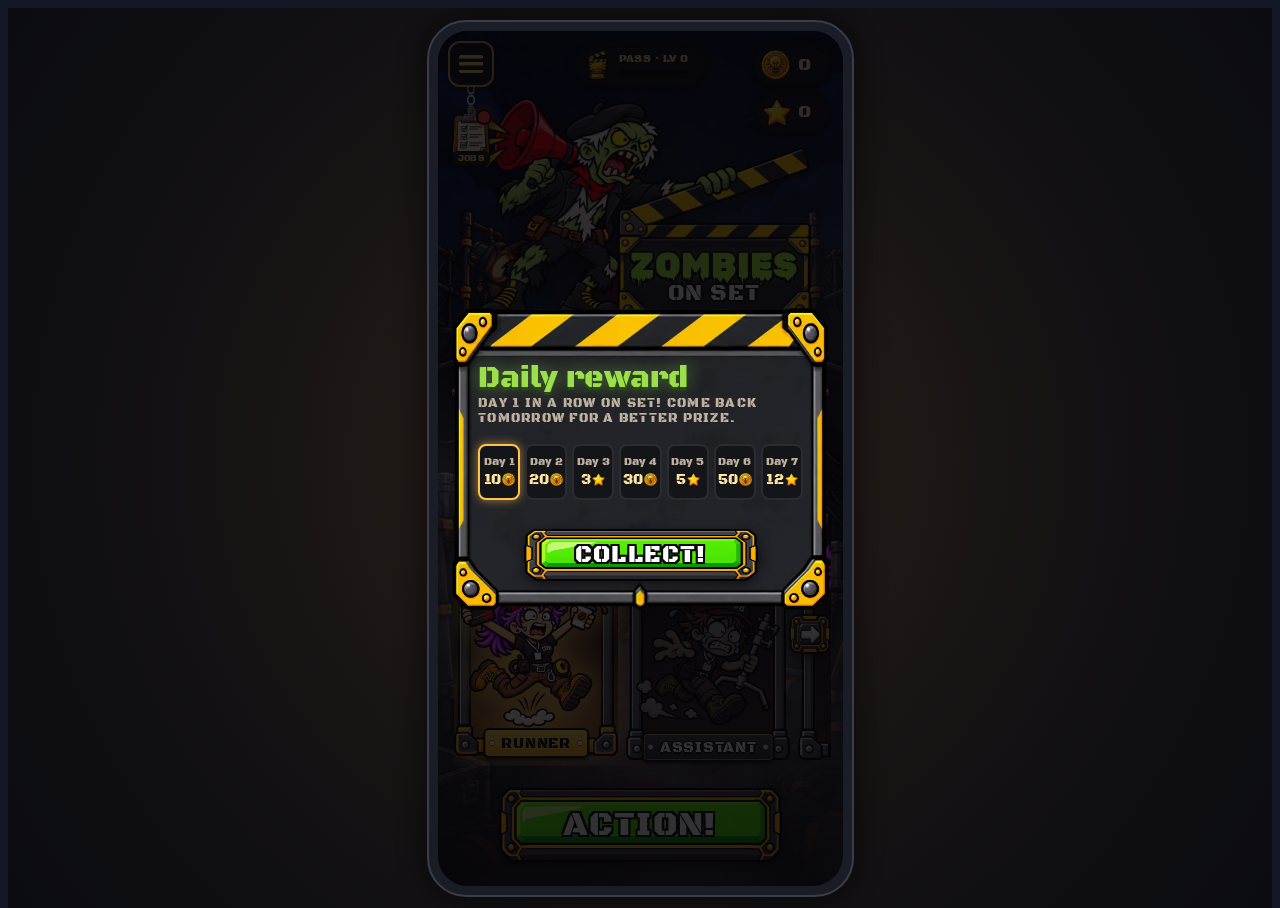
